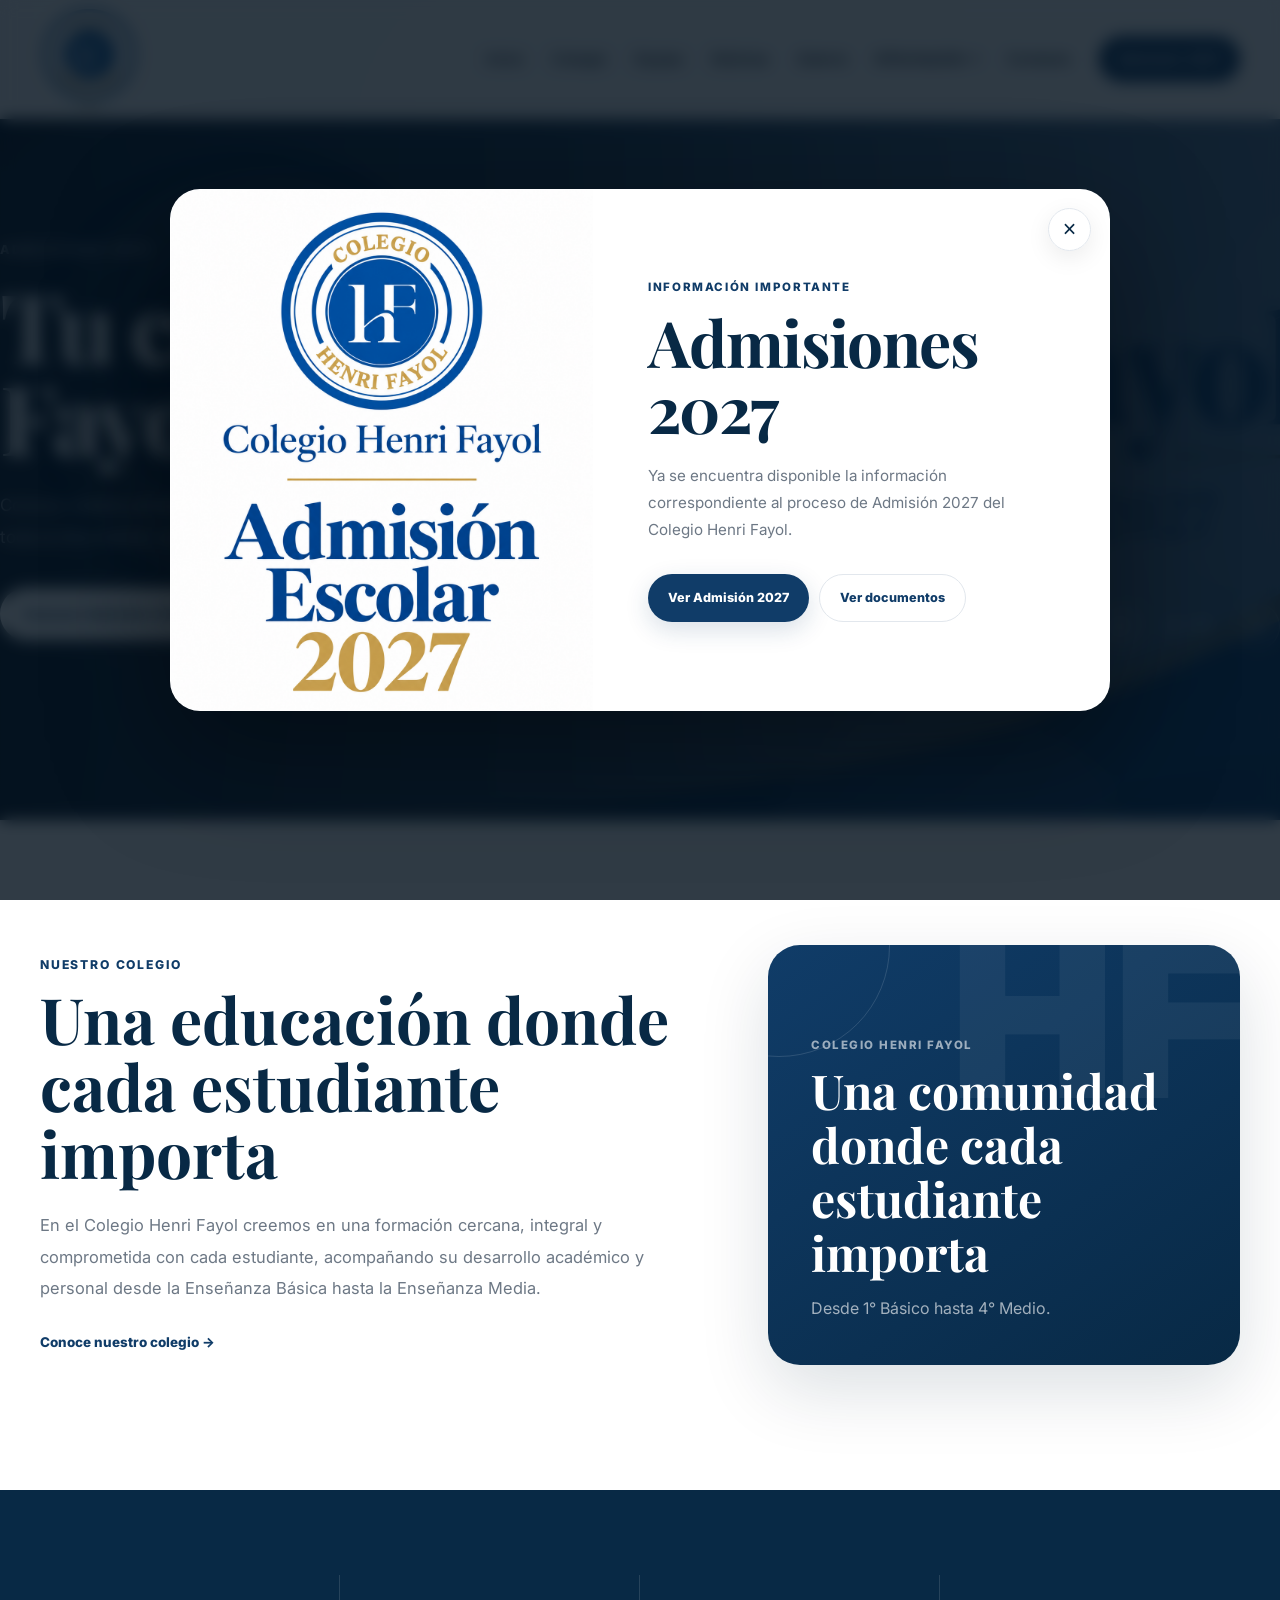
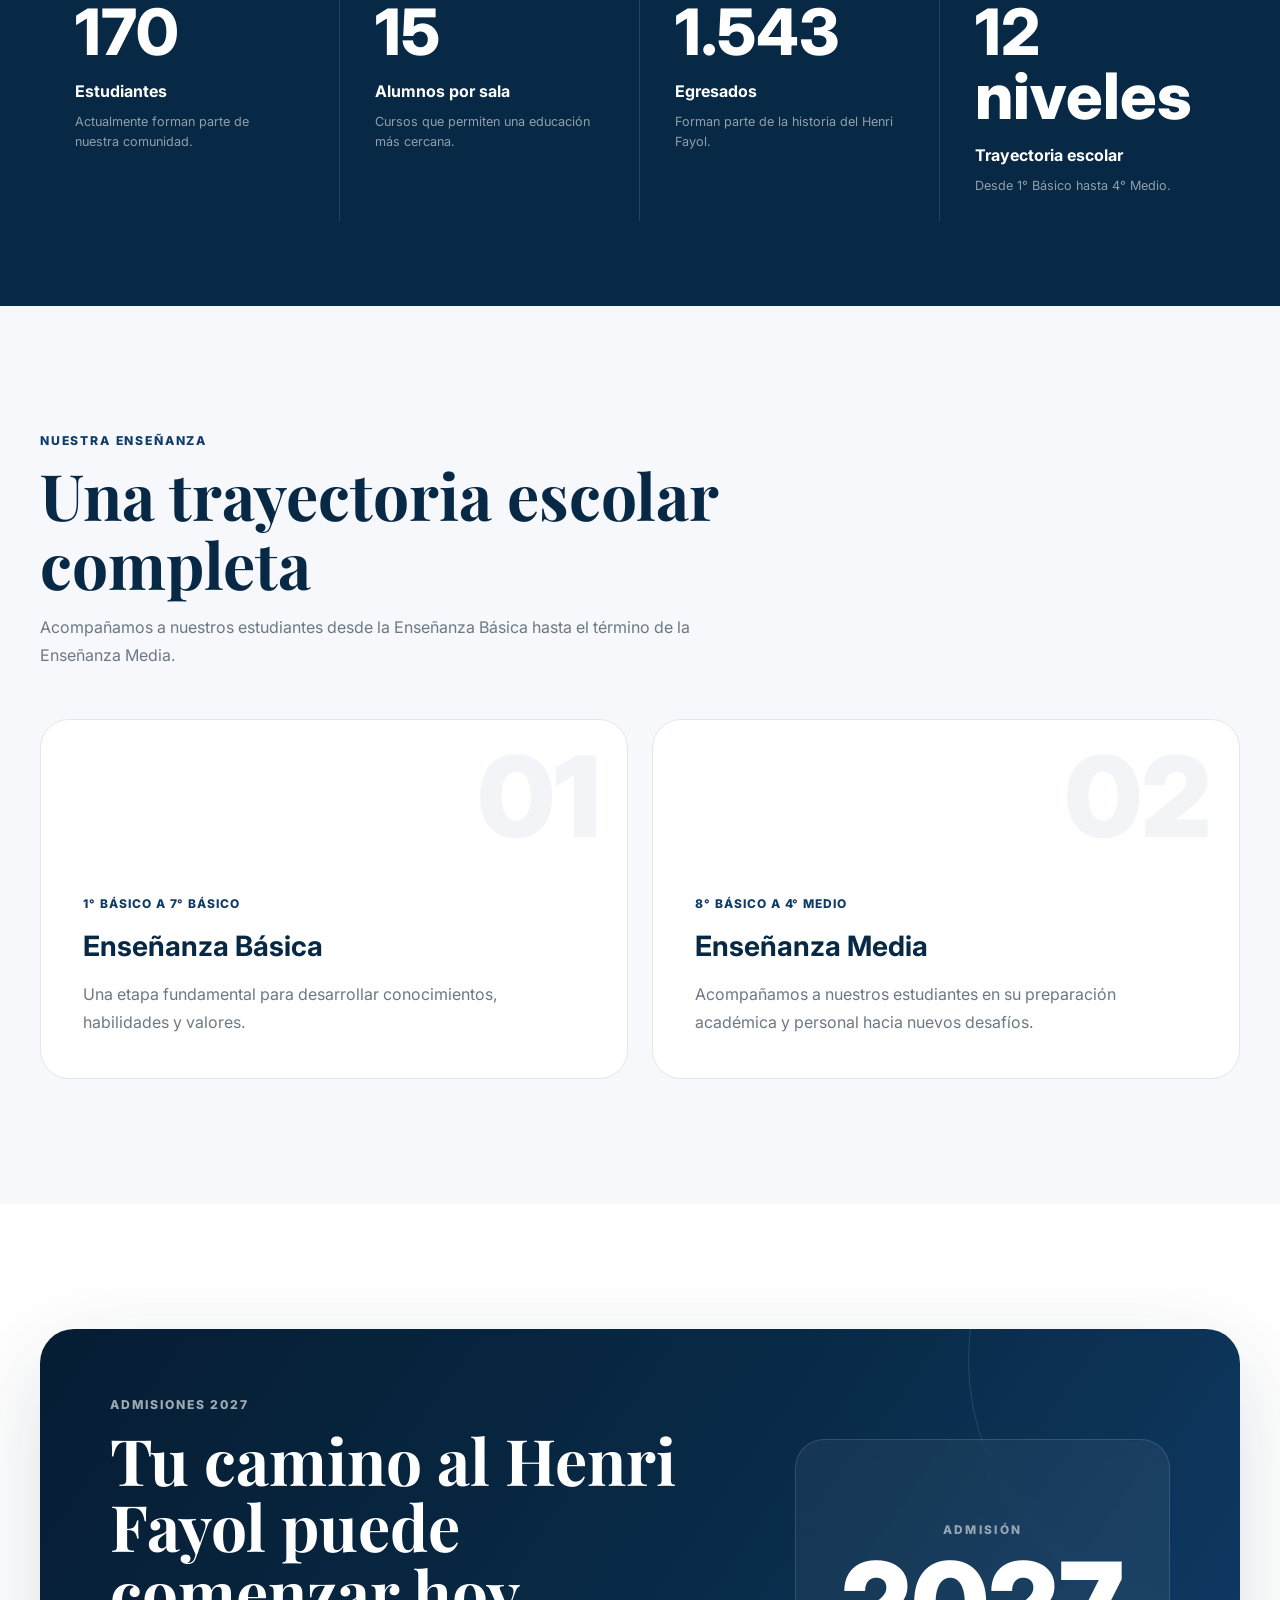
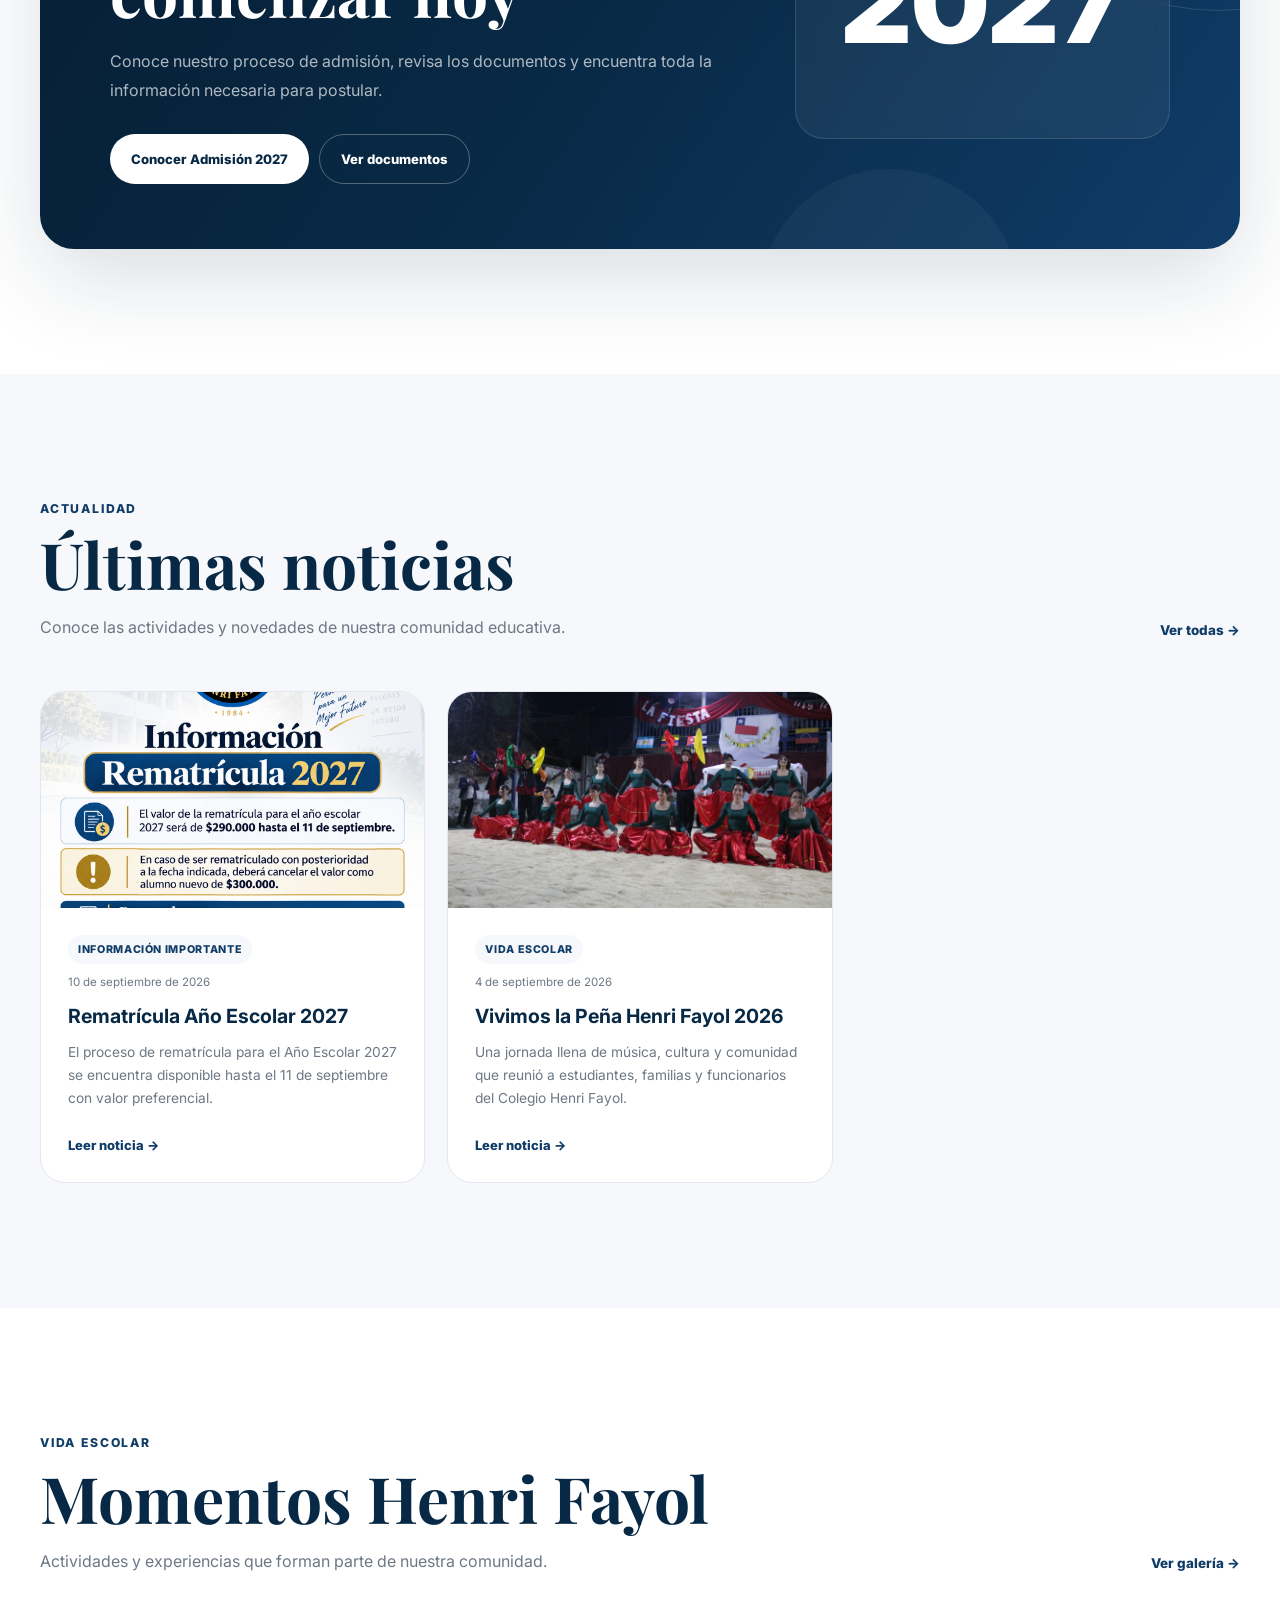
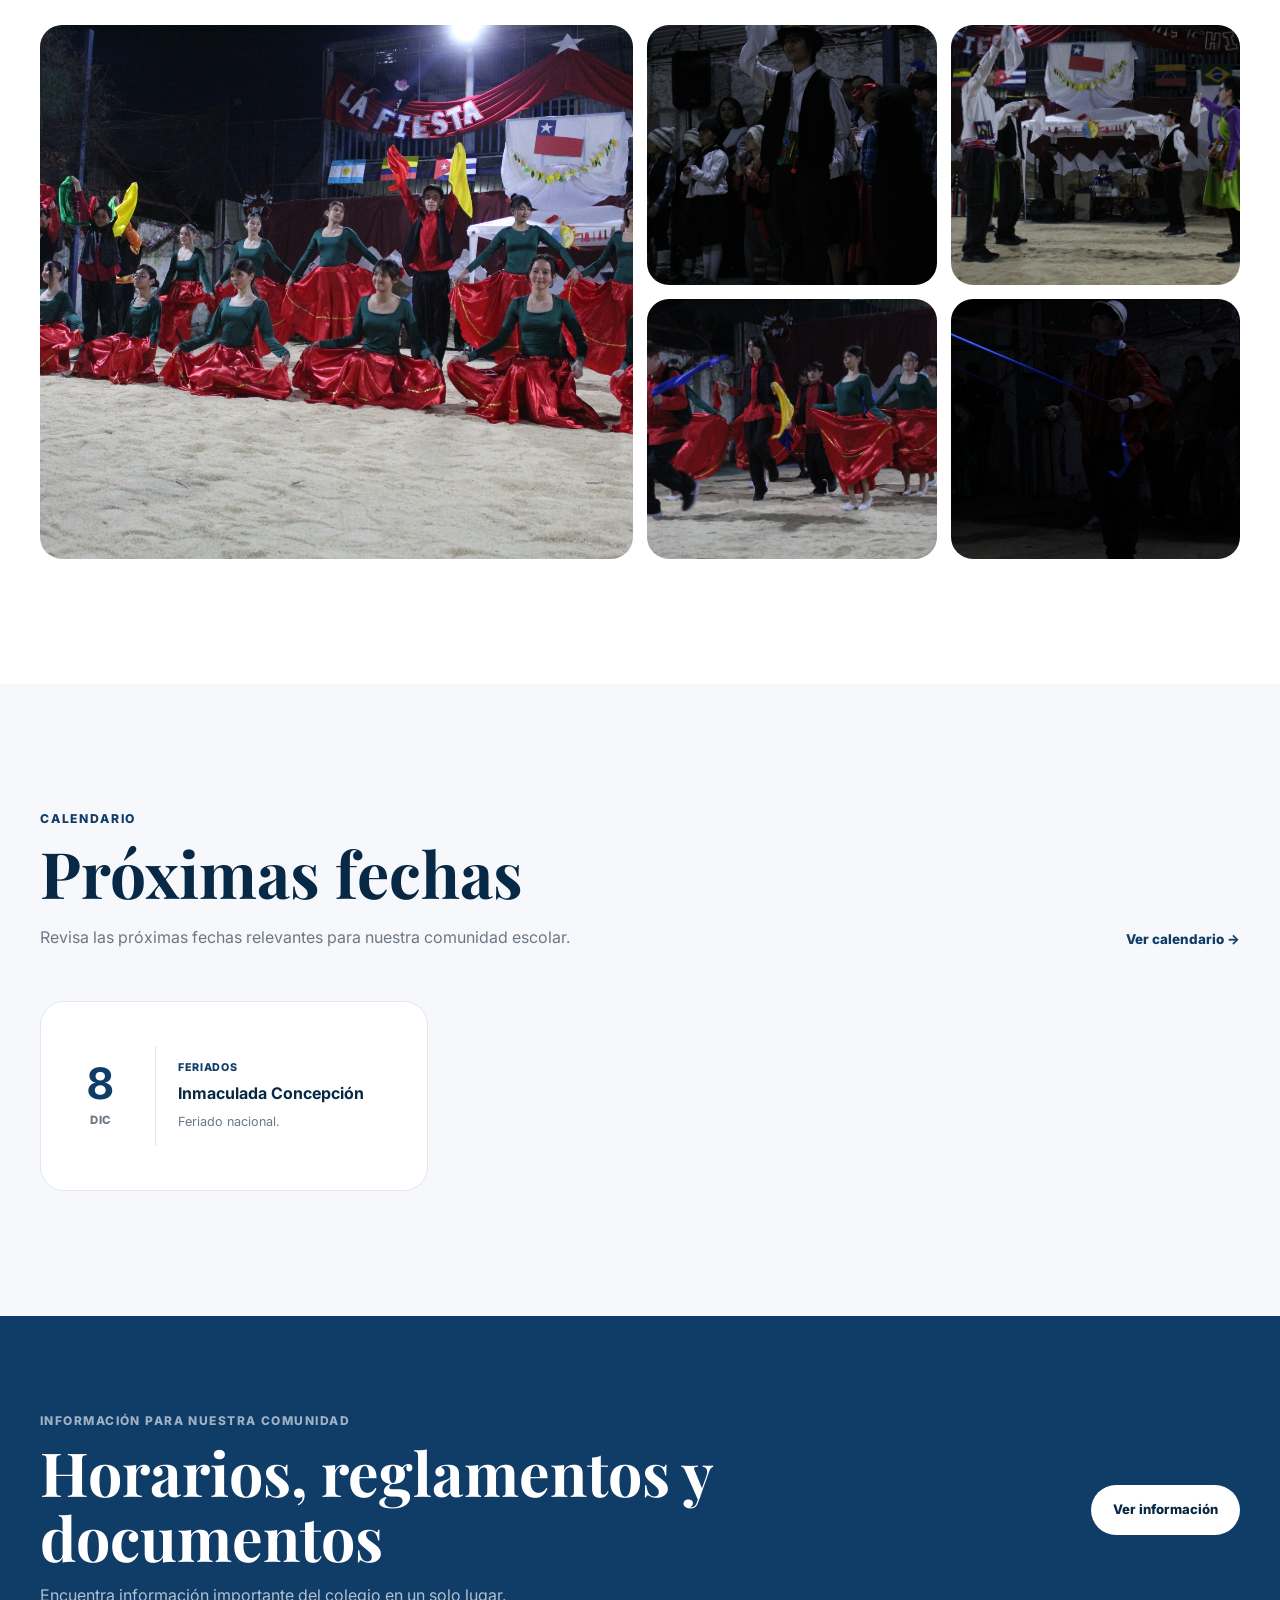
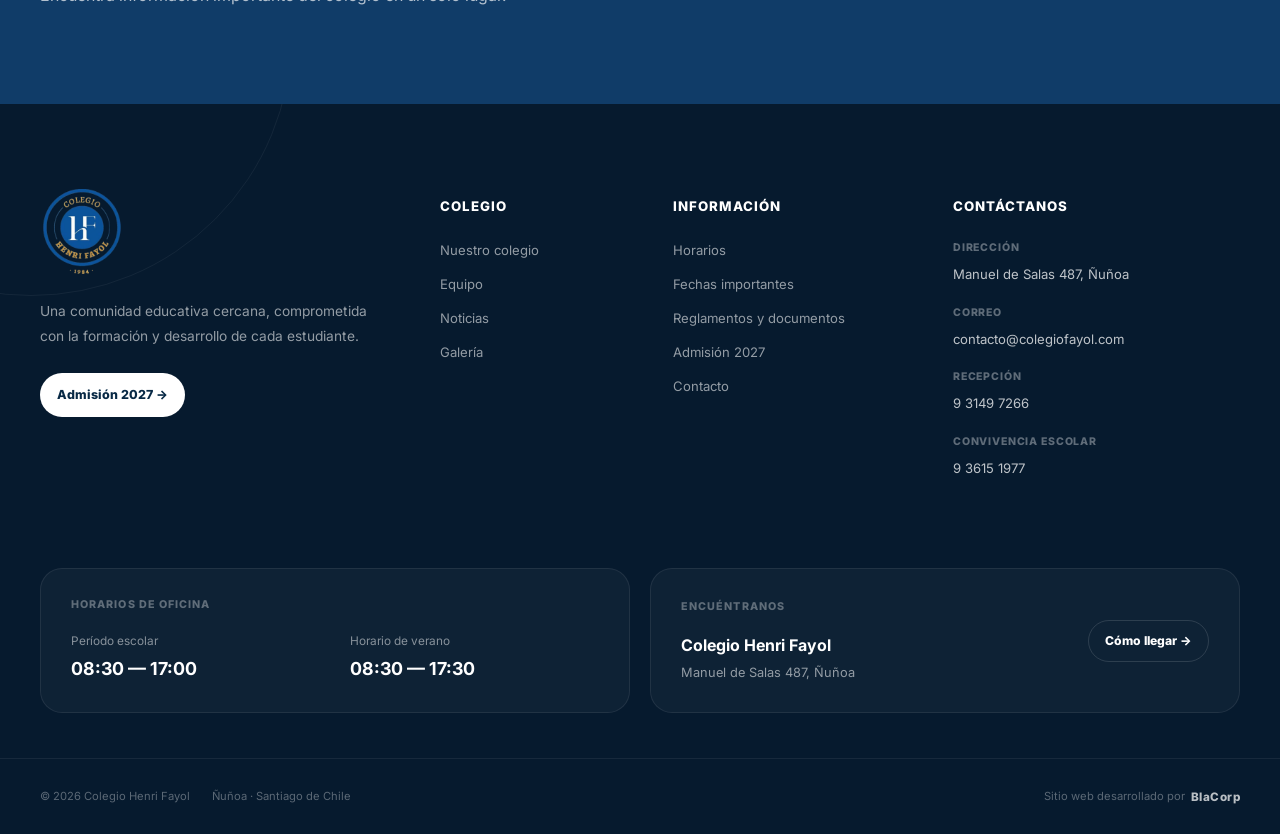
==== index.html @ c4151cc8 "Primera version sitio Colegio Henri Fayol" ====
<!DOCTYPE html>
<html lang="es">

<head>

  <meta charset="UTF-8">

  <meta
    name="viewport"
    content="width=device-width, initial-scale=1.0"
  >

  <meta
    name="description"
    content="Colegio Henri Fayol. Educación cercana, comunidad educativa, noticias, admisiones y vida escolar."
  >

  <title>
    Colegio Henri Fayol
  </title>

  <link
  rel="icon"
  type="image/png"
  href="assets/logo/logo.png"
>

  <link rel="stylesheet" href="css/global.css">
  <link rel="stylesheet" href="css/header.css">
  <link rel="stylesheet" href="css/footer.css">
  <link rel="stylesheet" href="css/home.css">
  <link rel="stylesheet" href="css/popup.css">

</head>


<body>

  <div id="header-container"></div>


  <main>


    <!-- =====================================
         HERO
    ====================================== -->

    <section
      class="home-hero"
      id="home-hero"
    >

      <div class="home-hero-overlay"></div>


      <div class="container home-hero-container">

        <div class="home-hero-content">

          <span
            class="home-hero-label"
            id="home-hero-label"
          ></span>


          <h1 id="home-hero-title"></h1>


          <p id="home-hero-description"></p>


          <div
            class="home-hero-actions"
            id="home-hero-actions"
          ></div>

        </div>


        <div class="home-hero-controls">

          <button
            type="button"
            id="hero-prev"
            aria-label="Anterior"
          >
            ←
          </button>

          <span id="hero-counter">
            01 / 01
          </span>

          <button
            type="button"
            id="hero-next"
            aria-label="Siguiente"
          >
            →
          </button>

        </div>

      </div>

    </section>



    <!-- =====================================
         PRESENTACIÓN
    ====================================== -->

    <section class="home-about">

      <div class="container home-about-grid">

        <div class="home-about-copy reveal">

          <span
            class="home-eyebrow"
            id="home-about-label"
          ></span>


          <h2 id="home-about-title"></h2>


          <p id="home-about-text"></p>


          <a
            href="colegio.html"
            class="home-text-link"
          >
            Conoce nuestro colegio →
          </a>

        </div>


        <div class="home-about-visual reveal">

          <span>
            Colegio Henri Fayol
          </span>


          <strong>
            Una comunidad donde cada estudiante importa
          </strong>


          <p>
            Desde 1° Básico hasta 4° Medio.
          </p>

        </div>

      </div>

    </section>



    <!-- =====================================
         ESTADÍSTICAS
    ====================================== -->

    <section class="home-stats">

      <div class="container">

        <div
          class="home-stats-grid"
          id="home-stats-grid"
        ></div>

      </div>

    </section>



    <!-- =====================================
         NIVELES
    ====================================== -->

    <section class="home-levels">

      <div class="container">

        <header class="home-section-header reveal">

          <span class="home-eyebrow">
            Nuestra enseñanza
          </span>


          <h2>
            Una trayectoria escolar completa
          </h2>


          <p>
            Acompañamos a nuestros estudiantes
            desde la Enseñanza Básica hasta
            el término de la Enseñanza Media.
          </p>

        </header>


        <div
          class="home-levels-grid"
          id="home-levels-grid"
        ></div>

      </div>

    </section>



    <!-- =====================================
         ADMISION
    ====================================== -->

    <section class="home-admission">

      <div class="container home-admission-card reveal">

        <div class="home-admission-content">

          <span>
            Admisiones 2027
          </span>


          <h2>
            Tu camino al Henri Fayol puede comenzar hoy
          </h2>


          <p>
            Conoce nuestro proceso de admisión,
            revisa los documentos y encuentra toda
            la información necesaria para postular.
          </p>


          <div class="home-admission-actions">

            <a
              href="admision.html"
              class="home-admission-primary"
            >
              Conocer Admisión 2027
            </a>


            <a
              href="admision.html#documentos"
              class="home-admission-secondary"
            >
              Ver documentos
            </a>

          </div>

        </div>


        <div class="home-admission-year">

          <small>
            Admisión
          </small>

          <strong>
            2027
          </strong>

        </div>

      </div>

    </section>



    <!-- =====================================
         NOTICIAS
    ====================================== -->

    <section class="home-news">

      <div class="container">

        <div class="home-heading-row">

          <header class="home-section-header reveal">

            <span class="home-eyebrow">
              Actualidad
            </span>

            <h2>
              Últimas noticias
            </h2>

            <p>
              Conoce las actividades y novedades
              de nuestra comunidad educativa.
            </p>

          </header>


          <a
            href="noticias.html"
            class="home-view-all"
          >
            Ver todas →
          </a>

        </div>


        <div
          class="home-news-grid"
          id="home-news-grid"
        ></div>

      </div>

    </section>



    <!-- =====================================
         GALERÍA
    ====================================== -->

    <section class="home-gallery">

      <div class="container">

        <div class="home-heading-row">

          <header class="home-section-header reveal">

            <span class="home-eyebrow">
              Vida escolar
            </span>

            <h2>
              Momentos Henri Fayol
            </h2>

            <p>
              Actividades y experiencias que
              forman parte de nuestra comunidad.
            </p>

          </header>


          <a
            href="galeria.html"
            class="home-view-all"
          >
            Ver galería →
          </a>

        </div>


        <div
          class="home-gallery-grid"
          id="home-gallery-grid"
        ></div>

      </div>

    </section>



    <!-- =====================================
         FECHAS
    ====================================== -->

    <section class="home-dates">

      <div class="container">

        <div class="home-heading-row">

          <header class="home-section-header reveal">

            <span class="home-eyebrow">
              Calendario
            </span>

            <h2>
              Próximas fechas
            </h2>

            <p>
              Revisa las próximas fechas relevantes
              para nuestra comunidad escolar.
            </p>

          </header>


          <a
            href="fechas.html"
            class="home-view-all"
          >
            Ver calendario →
          </a>

        </div>


        <div
          class="home-dates-grid"
          id="home-dates-grid"
        ></div>

      </div>

    </section>



    <!-- =====================================
         INFORMACIÓN
    ====================================== -->

    <section class="home-information">

      <div class="container home-information-grid">

        <div>

          <span>
            Información para nuestra comunidad
          </span>

          <h2>
            Horarios, reglamentos y documentos
          </h2>

          <p>
            Encuentra información importante
            del colegio en un solo lugar.
          </p>

        </div>


        <a
          href="informacion.html"
          class="home-information-button"
        >
          Ver información
        </a>

      </div>

    </section>


  </main>


  <div id="footer-container"></div>


  <script src="js/header.js"></script>
  <script src="js/main.js"></script>
  <script src="js/home.js"></script>
  <script src="js/popup.js"></script>

</body>

</html>
---- css/global.css ----
@import url('https://fonts.googleapis.com/css2?family=Inter:wght@400;500;600;700;800&family=Playfair+Display:wght@600;700&display=swap');

:root {
  --primary: #103c68;
  --primary-dark: #082945;
  --secondary: #d6ae45;

  --white: #ffffff;
  --background: #f6f8fb;

  --text: #1c2633;
  --text-light: #6d7885;

  --border: #e2e7ed;

  --container: 1200px;

  --radius-small: 12px;
  --radius-medium: 20px;
  --radius-large: 30px;

  --shadow:
    0 20px 50px rgba(18, 38, 63, 0.08);
}

* {
  margin: 0;
  padding: 0;
  box-sizing: border-box;
}

html {
  scroll-behavior: smooth;
}

body {
  font-family: "Inter", sans-serif;
  background: var(--white);
  color: var(--text);
  line-height: 1.6;
}

img {
  max-width: 100%;
  display: block;
}

a {
  text-decoration: none;
  color: inherit;
}

button,
input,
textarea,
select {
  font: inherit;
}

button {
  cursor: pointer;
}

.container {
  width: min(
    var(--container),
    calc(100% - 40px)
  );

  margin: auto;
}

h1,
h2 {
  font-family: "Playfair Display", serif;
}

.section {
  padding: 100px 0;
}

.section-title {
  margin-bottom: 50px;
}

.section-title span {
  display: block;

  margin-bottom: 10px;

  color: var(--primary);

  font-size: 0.8rem;
  font-weight: 800;

  letter-spacing: 0.14em;
  text-transform: uppercase;
}

.section-title h2 {
  font-size: clamp(
    2.2rem,
    5vw,
    3.8rem
  );

  color: var(--primary-dark);

  line-height: 1.1;
}

.section-title p {
  max-width: 650px;

  margin-top: 15px;

  color: var(--text-light);
}

@media (max-width: 768px) {

  .section {
    padding: 70px 0;
  }

  .container {
    width: calc(100% - 28px);
  }

}
---- css/header.css ----
.header {
  position: fixed;

  top: 0;
  left: 0;

  width: 100%;

  z-index: 1000;

  background: rgba(
    255,
    255,
    255,
    0.96
  );

  border-bottom:
    1px solid transparent;

  transition:
    box-shadow 0.3s ease,
    border-color 0.3s ease;
}

.header.scrolled {
  border-color: var(--border);

  box-shadow:
    0 10px 30px rgba(
      17,
      37,
      63,
      0.08
    );
}

.header-container {
  width: min(
    var(--container),
    calc(100% - 40px)
  );

  height: 86px;

  margin: auto;

  display: flex;
  align-items: center;
  justify-content: space-between;
}

.header-logo img {
  height: 58px;
  width: auto;
}

.nav {
  display: flex;
  align-items: center;

  gap: 28px;
}

.nav a {
  position: relative;

  font-size: 0.9rem;
  font-weight: 600;

  color: var(--text);

  transition: color 0.2s ease;
}

.nav a:hover {
  color: var(--primary);
}

.nav a:not(.nav-contacto)::after {
  content: "";

  position: absolute;

  left: 0;
  bottom: -7px;

  width: 0;
  height: 2px;

  background: var(--secondary);

  transition: width 0.25s ease;
}

.nav a:hover::after {
  width: 100%;
}

.nav-contacto {
  padding: 11px 18px;

  border-radius: 50px;

  background: var(--primary);

  color: white !important;
}

.nav-contacto:hover {
  background: var(--primary-dark);
}

.menu-button {
  width: 42px;
  height: 42px;

  display: none;

  border: none;
  background: transparent;
}

.menu-button span {
  display: block;

  width: 25px;
  height: 2px;

  margin: 6px auto;

  background: var(--primary-dark);

  transition: 0.3s ease;
}

@media (max-width: 900px) {

  .menu-button {
    display: block;
  }

  .nav {
    position: absolute;

    top: 86px;
    left: 20px;
    right: 20px;

    display: none;

    flex-direction: column;
    align-items: flex-start;

    padding: 25px;

    background: white;

    border: 1px solid var(--border);
    border-radius: 20px;

    box-shadow: var(--shadow);
  }

  .nav.active {
    display: flex;
  }

  .nav-contacto {
    width: 100%;

    text-align: center;
  }

}
/* =========================================
   DROPDOWN INFORMACIÓN
========================================= */

.nav-dropdown {
  position: relative;
}


.nav-dropdown-toggle {
  display: flex;

  align-items: center;

  gap: 6px;

  padding: 0;

  border: none;

  background: transparent;

  color:
    var(--text);

  font-family: inherit;

  font-size: inherit;

  font-weight: 600;

  cursor: pointer;

  transition:
    color 0.2s ease;
}


.nav-dropdown-toggle:hover {
  color:
    var(--primary);
}


.nav-dropdown-arrow {
  display: inline-block;

  font-size: 0.72rem;

  transition:
    transform 0.25s ease;
}


/* MENU */

.nav-dropdown-menu {
  position: absolute;

  top:
    calc(100% + 22px);

  left: 50%;

  width: 310px;

  padding: 10px;

  opacity: 0;

  visibility: hidden;

  transform:
    translate(
      -50%,
      -8px
    );

  border:
    1px solid
    var(--border);

  border-radius: 18px;

  background: white;

  box-shadow:
    0 22px 60px
    rgba(10,31,52,0.14);

  transition:
    opacity 0.2s ease,
    transform 0.2s ease,
    visibility 0.2s ease;
}


/* puente invisible para no perder el hover */

.nav-dropdown-menu::before {
  content: "";

  position: absolute;

  left: 0;
  right: 0;

  top: -25px;

  height: 25px;
}


/* ABRIR EN PC */

.nav-dropdown:hover
.nav-dropdown-menu,

.nav-dropdown:focus-within
.nav-dropdown-menu,

.nav-dropdown.open
.nav-dropdown-menu {
  opacity: 1;

  visibility: visible;

  transform:
    translate(
      -50%,
      0
    );
}


.nav-dropdown:hover
.nav-dropdown-arrow,

.nav-dropdown.open
.nav-dropdown-arrow {
  transform:
    rotate(180deg);
}


/* LINKS DROPDOWN */

.nav-dropdown-menu a {
  display: block;

  padding:
    14px 15px;

  border-radius: 12px;

  color:
    var(--text);

  transition:
    background 0.2s ease;
}


.nav-dropdown-menu a::after {
  display: none;
}


.nav-dropdown-menu a:hover {
  background:
    var(--background);
}


.nav-dropdown-menu strong {
  display: block;

  margin-bottom: 3px;

  color:
    var(--primary-dark);

  font-size: 0.85rem;
}


.nav-dropdown-menu span {
  display: block;

  color:
    var(--text-light);

  font-size: 0.72rem;

  font-weight: 400;
}


/* =========================================
   MOBILE
========================================= */

@media (max-width: 900px) {

  .nav-dropdown {
    width: 100%;
  }


  .nav-dropdown-toggle {
    width: 100%;

    justify-content:
      space-between;

    padding:
      14px 0;

    font-size: 1rem;
  }


  .nav-dropdown-menu {
    position: static;

    width: 100%;

    max-height: 0;

    margin: 0;

    padding: 0;

    opacity: 1;

    visibility: visible;

    overflow: hidden;

    transform: none;

    border: none;

    border-radius: 0;

    box-shadow: none;

    background:
      var(--background);

    transition:
      max-height 0.3s ease,
      padding 0.3s ease;
  }


  .nav-dropdown:hover
  .nav-dropdown-menu,

  .nav-dropdown:focus-within
  .nav-dropdown-menu {
    max-height: 0;

    padding: 0;
  }


  .nav-dropdown.open
  .nav-dropdown-menu {
    max-height: 300px;

    padding:
      7px;
  }


  .nav-dropdown-menu::before {
    display: none;
  }


  .nav-dropdown-menu a {
    padding:
      12px;
  }

}
/* =========================================================
   LOGO HEADER - TAMAÑO GRANDE
========================================================= */

.header-logo {
  display: flex;

  align-items: center;

  flex-shrink: 0;
}


.header-logo img {
  width: auto;

  height: 100px;

  max-width: 280px;

  object-fit: contain;

  transition:
    transform 0.25s ease;
}


.header-logo:hover img {
  transform:
    scale(1.03);
}


/* HEADER MÁS ALTO PARA EL LOGO */

@media (min-width: 901px) {

  .header-container {
    min-height: 118px;

    gap: 30px;
  }

}


/* TABLET */

@media (max-width: 900px) {

  .header-logo img {
    height: 82px;

    max-width: 230px;
  }

}


/* CELULAR */

@media (max-width: 500px) {

  .header-logo img {
    height: 72px;

    max-width: 200px;
  }

}
---- css/footer.css ----
/* =========================================================
   FOOTER
========================================================= */

.footer {
  position: relative;

  overflow: hidden;

  background:
    #061a2e;

  color: white;
}


.footer::before {
  content: "";

  position: absolute;

  width: 520px;
  height: 520px;

  top: -330px;
  left: -230px;

  border-radius: 50%;

  border:
    1px solid
    rgba(255,255,255,0.055);
}


/* =========================================================
   PARTE PRINCIPAL
========================================================= */

.footer-main {
  position: relative;

  z-index: 2;

  display: grid;

  grid-template-columns:
    1.4fr
    0.7fr
    0.9fr
    1.2fr;

  gap: 65px;

  padding:
    85px 0
    70px;
}


/* =========================================================
   MARCA
========================================================= */

.footer-brand {
  max-width: 350px;
}


.footer-logo {
  display: inline-flex;

  margin-bottom: 25px;
}


.footer-logo img {
  display: block;

  width: auto;

  height: 85px;

  object-fit: contain;
}


.footer-brand > p {
  max-width: 330px;

  margin:
    0 0
    24px;

  color:
    rgba(255,255,255,0.57);

  font-size: 0.86rem;

  line-height: 1.8;
}


/* ADMISION */

.footer-admission-button {
  min-height: 44px;

  display: inline-flex;

  align-items: center;
  justify-content: center;

  padding:
    0 17px;

  border-radius: 100px;

  background: white;

  color:
    var(--primary-dark);

  font-size: 0.78rem;

  font-weight: 800;

  transition:
    transform 0.2s ease;
}


.footer-admission-button:hover {
  transform:
    translateY(-2px);
}


/* =========================================================
   REDES
========================================================= */

.footer-socials {
  display: flex;

  flex-wrap: wrap;

  gap: 14px;

  margin-top: 27px;
}


.footer-socials a {
  color:
    rgba(255,255,255,0.55);

  font-size: 0.75rem;

  font-weight: 700;

  transition:
    color 0.2s ease;
}


.footer-socials a:hover {
  color: white;
}


/* =========================================================
   COLUMNAS
========================================================= */

.footer-column h3 {
  margin:
    7px 0
    23px;

  color: white;

  font-size: 0.83rem;

  font-weight: 800;

  letter-spacing: 0.08em;

  text-transform: uppercase;
}


.footer-column nav {
  display: grid;

  gap: 13px;
}


.footer-column nav a {
  color:
    rgba(255,255,255,0.57);

  font-size: 0.82rem;

  transition:
    color 0.2s ease,
    transform 0.2s ease;
}


.footer-column nav a:hover {
  color: white;

  transform:
    translateX(3px);
}


/* =========================================================
   CONTACTO
========================================================= */

.footer-contact {
  display: block;
}


.footer-contact-item {
  margin-bottom: 18px;
}


.footer-contact-item > span {
  display: block;

  margin-bottom: 4px;

  color:
    rgba(255,255,255,0.36);

  font-size: 0.66rem;

  font-weight: 800;

  letter-spacing: 0.08em;

  text-transform: uppercase;
}


.footer-contact-item a {
  display: inline-block;

  color:
    rgba(255,255,255,0.74);

  font-size: 0.82rem;

  line-height: 1.5;

  overflow-wrap: anywhere;

  transition:
    color 0.2s ease;
}


.footer-contact-item a:hover {
  color: white;
}


/* =========================================================
   INFORMACIÓN INFERIOR
========================================================= */

.footer-information {
  position: relative;

  z-index: 2;

  display: grid;

  grid-template-columns:
    1fr 1fr;

  gap: 20px;

  padding-bottom: 45px;
}


.footer-hours,
.footer-location {
  min-height: 145px;

  padding: 27px 30px;

  border:
    1px solid
    rgba(255,255,255,0.08);

  border-radius: 22px;

  background:
    rgba(255,255,255,0.035);
}


.footer-small-label {
  display: block;

  margin-bottom: 18px;

  color:
    rgba(255,255,255,0.34);

  font-size: 0.67rem;

  font-weight: 800;

  letter-spacing: 0.1em;

  text-transform: uppercase;
}


/* HORARIOS */

.footer-hours-grid {
  display: grid;

  grid-template-columns:
    repeat(2,1fr);

  gap: 30px;
}


.footer-hours-grid > div {
  display: flex;

  flex-direction: column;

  gap: 5px;
}


.footer-hours-grid span {
  color:
    rgba(255,255,255,0.5);

  font-size: 0.74rem;
}


.footer-hours-grid strong {
  color: white;

  font-size: 1.12rem;
}


/* UBICACIÓN */

.footer-location {
  display: flex;

  align-items: center;
  justify-content: space-between;

  gap: 30px;
}


.footer-location strong {
  display: block;

  margin-bottom: 4px;

  color: white;

  font-size: 1rem;
}


.footer-location p {
  margin: 0;

  color:
    rgba(255,255,255,0.55);

  font-size: 0.8rem;
}


.footer-location > a {
  min-height: 42px;

  display: inline-flex;

  align-items: center;
  justify-content: center;

  padding:
    0 16px;

  flex-shrink: 0;

  border:
    1px solid
    rgba(255,255,255,0.13);

  border-radius: 100px;

  color: white;

  font-size: 0.76rem;

  font-weight: 800;

  transition:
    background 0.2s ease,
    transform 0.2s ease;
}


.footer-location > a:hover {
  background:
    rgba(255,255,255,0.08);

  transform:
    translateY(-2px);
}


/* =========================================================
   COPYRIGHT
========================================================= */

.footer-bottom {
  position: relative;

  z-index: 2;

  border-top:
    1px solid
    rgba(255,255,255,0.065);
}


.footer-bottom-content {
  min-height: 75px;

  display: flex;

  align-items: center;
  justify-content: space-between;

  gap: 30px;
}


.footer-bottom-content span {
  color:
    rgba(255,255,255,0.34);

  font-size: 0.7rem;
}


/* =========================================================
   TABLET
========================================================= */

@media (max-width: 1000px) {

  .footer-main {
    grid-template-columns:
      1.2fr 1fr;

    gap:
      55px 70px;
  }


  .footer-information {
    grid-template-columns:
      1fr;
  }

}


/* =========================================================
   MOBILE
========================================================= */

@media (max-width: 650px) {

  .footer-main {
    grid-template-columns:
      1fr;

    gap: 45px;

    padding:
      65px 0
      55px;
  }


  .footer-brand {
    max-width: 100%;
  }


  .footer-logo img {
    height: 78px;
  }


  .footer-hours-grid {
    grid-template-columns:
      1fr;

    gap: 18px;
  }


  .footer-location {
    align-items:
      flex-start;

    flex-direction:
      column;
  }


  .footer-bottom-content {
    min-height: 90px;

    align-items:
      flex-start;

    justify-content:
      center;

    flex-direction:
      column;

    gap: 6px;

    padding:
      20px 0;
  }

}
/* =========================================================
   CRÉDITO BLACORP
========================================================= */

.footer-copyright {
  display: flex;

  align-items: center;

  gap: 22px;
}


.footer-credit {
  display: flex;

  align-items: center;

  gap: 6px;

  color:
    rgba(255,255,255,0.38);

  font-size: 0.7rem;
}


.footer-credit strong {
  color:
    rgba(255,255,255,0.72);

  font-size: 0.73rem;

  font-weight: 800;

  letter-spacing: 0.04em;
}


@media (max-width: 650px) {

  .footer-copyright {
    align-items: flex-start;

    flex-direction: column;

    gap: 5px;
  }


  .footer-credit {
    margin-top: 12px;
  }

}
---- css/home.css ----
/* =========================================================
   HOME - COLEGIO HENRI FAYOL
========================================================= */


/* =========================================================
   HERO
========================================================= */

.home-hero {
  position: relative;

  min-height: 820px;

  display: flex;

  align-items: center;

  padding:
    150px 0
    90px;

  overflow: hidden;

  background-color:
    var(--primary-dark);

  background-position:
    center;

  background-size:
    cover;

  color: white;
}


.home-hero::before {
  content: "";

  position: absolute;

  width: 650px;
  height: 650px;

  top: -300px;
  right: -180px;

  border-radius: 50%;

  border:
    1px solid
    rgba(255,255,255,0.11);

  z-index: 1;
}


.home-hero::after {
  content: "";

  position: absolute;

  width: 380px;
  height: 380px;

  right: 140px;
  bottom: -260px;

  border-radius: 50%;

  background:
    rgba(255,255,255,0.035);

  z-index: 1;
}


.home-hero-overlay {
  position: absolute;

  inset: 0;

  background:
    linear-gradient(
      90deg,
      rgba(4,20,36,0.96) 0%,
      rgba(7,32,55,0.91) 42%,
      rgba(16,60,104,0.70) 100%
    );

  z-index: 0;
}


.home-hero-container {
  position: relative;

  z-index: 2;

  width: 100%;
}


.home-hero-content {
  max-width: 900px;
}


.home-hero-label {
  display: block;

  margin-bottom: 18px;

  color:
    rgba(255,255,255,0.64);

  font-size: 0.78rem;

  font-weight: 800;

  letter-spacing: 0.18em;

  text-transform: uppercase;
}


.home-hero h1 {
  max-width: 980px;

  margin-bottom: 27px;

  color: white;

  font-size:
    clamp(
      3.7rem,
      7.5vw,
      7rem
    );

  line-height: 0.96;

  letter-spacing: -0.035em;
}


.home-hero p {
  max-width: 680px;

  margin:
    0 0
    35px;

  color:
    rgba(255,255,255,0.72);

  font-size: 1.07rem;

  line-height: 1.85;
}


/* BOTONES HERO */

.home-hero-actions {
  display: flex;

  flex-wrap: wrap;

  gap: 11px;
}


.home-hero-primary,
.home-hero-secondary {
  min-height: 52px;

  display: inline-flex;

  align-items: center;
  justify-content: center;

  padding:
    0 23px;

  border-radius: 100px;

  font-size: 0.86rem;

  font-weight: 800;

  transition:
    transform 0.25s ease,
    background 0.25s ease,
    border-color 0.25s ease;
}


.home-hero-primary:hover,
.home-hero-secondary:hover {
  transform:
    translateY(-3px);
}


.home-hero-primary {
  background: white;

  color:
    var(--primary-dark);
}


.home-hero-secondary {
  border:
    1px solid
    rgba(255,255,255,0.35);

  color: white;

  background:
    rgba(255,255,255,0.03);
}


.home-hero-secondary:hover {
  border-color:
    rgba(255,255,255,0.7);

  background:
    rgba(255,255,255,0.08);
}


/* CONTROLES HERO */

.home-hero-controls {
  position: absolute;

  right: 0;
  bottom: -10px;

  display: flex;

  align-items: center;

  gap: 12px;
}


.home-hero-controls button {
  width: 47px;
  height: 47px;

  display: flex;

  align-items: center;
  justify-content: center;

  border:
    1px solid
    rgba(255,255,255,0.18);

  border-radius: 50%;

  background:
    rgba(255,255,255,0.07);

  color: white;

  font-size: 1rem;

  cursor: pointer;

  transition:
    background 0.2s ease,
    transform 0.2s ease;
}


.home-hero-controls button:hover {
  background:
    rgba(255,255,255,0.15);

  transform:
    translateY(-2px);
}


.home-hero-controls span {
  min-width: 65px;

  text-align: center;

  color:
    rgba(255,255,255,0.55);

  font-size: 0.72rem;

  font-weight: 800;

  letter-spacing: 0.08em;
}



/* =========================================================
   ELEMENTOS GENERALES HOME
========================================================= */

.home-eyebrow {
  display: block;

  margin-bottom: 10px;

  color:
    var(--primary);

  font-size: 0.76rem;

  font-weight: 800;

  letter-spacing: 0.15em;

  text-transform: uppercase;
}


.home-section-header {
  max-width: 740px;
}


.home-section-header h2 {
  margin-bottom: 15px;

  color:
    var(--primary-dark);

  font-size:
    clamp(
      2.6rem,
      5vw,
      4.2rem
    );

  line-height: 1.08;
}


.home-section-header p {
  max-width: 650px;

  margin: 0;

  color:
    var(--text-light);

  line-height: 1.75;
}


.home-heading-row {
  display: flex;

  align-items: flex-end;

  justify-content: space-between;

  gap: 50px;

  margin-bottom: 50px;
}


.home-view-all,
.home-text-link {
  color:
    var(--primary);

  font-size: 0.84rem;

  font-weight: 800;

  white-space: nowrap;

  transition:
    opacity 0.2s ease,
    transform 0.2s ease;
}


.home-view-all:hover,
.home-text-link:hover {
  opacity: 0.75;
}


/* VACÍOS */

.home-empty {
  grid-column:
    1 / -1;

  padding:
    65px 30px;

  border:
    1px dashed
    var(--border);

  border-radius: 24px;

  background:
    var(--background);

  color:
    var(--text-light);

  text-align: center;
}



/* =========================================================
   PRESENTACIÓN
========================================================= */

.home-about {
  padding:
    125px 0;
}


.home-about-grid {
  display: grid;

  grid-template-columns:
    1.15fr 0.85fr;

  gap: 90px;

  align-items: center;
}


.home-about-copy h2 {
  max-width: 750px;

  margin-bottom: 24px;

  color:
    var(--primary-dark);

  font-size:
    clamp(
      2.8rem,
      5vw,
      4.6rem
    );

  line-height: 1.05;
}


.home-about-copy p {
  max-width: 720px;

  margin:
    0 0
    25px;

  color:
    var(--text-light);

  font-size: 1.03rem;

  line-height: 1.9;
}


/* TARJETA VISUAL */

.home-about-visual {
  position: relative;

  min-height: 420px;

  display: flex;

  flex-direction: column;

  justify-content: flex-end;

  padding: 43px;

  overflow: hidden;

  border-radius: 32px;

  background:
    linear-gradient(
      145deg,
      var(--primary),
      var(--primary-dark)
    );

  color: white;

  box-shadow:
    0 25px 70px
    rgba(9,35,59,0.14);
}


.home-about-visual::before {
  content: "HF";

  position: absolute;

  top: -40px;
  right: -10px;

  color:
    rgba(255,255,255,0.055);

  font-size: 14rem;

  font-weight: 900;

  line-height: 1;
}


.home-about-visual::after {
  content: "";

  position: absolute;

  width: 220px;
  height: 220px;

  top: -110px;
  left: -100px;

  border-radius: 50%;

  border:
    1px solid
    rgba(255,255,255,0.13);
}


.home-about-visual > * {
  position: relative;

  z-index: 2;
}


.home-about-visual > span {
  margin-bottom: 10px;

  color:
    rgba(255,255,255,0.59);

  font-size: 0.72rem;

  font-weight: 800;

  letter-spacing: 0.13em;

  text-transform: uppercase;
}


.home-about-visual strong {
  max-width: 460px;

  color: white;

  font-family:
    "Playfair Display",
    serif;

  font-size:
    clamp(
      2rem,
      4vw,
      3rem
    );

  line-height: 1.12;
}


.home-about-visual p {
  margin:
    17px 0
    0;

  color:
    rgba(255,255,255,0.62);
}



/* =========================================================
   ESTADÍSTICAS
========================================================= */

.home-stats {
  padding:
    85px 0;

  background:
    var(--primary-dark);

  color: white;
}


.home-stats-grid {
  display: grid;

  grid-template-columns:
    repeat(4,1fr);
}


.home-stat {
  min-height: 190px;

  padding:
    25px 35px;

  border-right:
    1px solid
    rgba(255,255,255,0.12);
}


.home-stat:last-child {
  border-right: none;
}


.home-stat > strong {
  display: block;

  margin-bottom: 15px;

  color: white;

  font-size:
    clamp(
      2.8rem,
      5vw,
      4.4rem
    );

  font-weight: 800;

  line-height: 1;
}


.home-stat h3 {
  margin-bottom: 7px;

  color: white;

  font-size: 1rem;
}


.home-stat p {
  max-width: 220px;

  margin: 0;

  color:
    rgba(255,255,255,0.55);

  font-size: 0.79rem;

  line-height: 1.6;
}



/* =========================================================
   NIVELES
========================================================= */

.home-levels {
  padding:
    125px 0;

  background:
    var(--background);
}


.home-levels .home-section-header {
  margin-bottom: 50px;
}


.home-levels-grid {
  display: grid;

  grid-template-columns:
    repeat(2,1fr);

  gap: 24px;
}


.home-level-card {
  position: relative;

  min-height: 360px;

  display: flex;

  flex-direction: column;

  justify-content: flex-end;

  padding: 42px;

  overflow: hidden;

  border:
    1px solid
    var(--border);

  border-radius: 29px;

  background: white;

  transition:
    transform 0.3s ease,
    box-shadow 0.3s ease;
}


.home-level-card:hover {
  transform:
    translateY(-6px);

  box-shadow:
    var(--shadow);
}


.home-level-index {
  position: absolute;

  top: 20px;
  right: 27px;

  color:
    rgba(16,60,104,0.055);

  font-size: 7rem;

  line-height: 1;

  font-weight: 900;
}


.home-level-range {
  display: block;

  margin-bottom: 10px;

  color:
    var(--primary);

  font-size: 0.75rem;

  font-weight: 800;

  letter-spacing: 0.08em;

  text-transform: uppercase;
}


.home-level-card h3 {
  margin-bottom: 12px;

  color:
    var(--primary-dark);

  font-size: 1.75rem;
}


.home-level-card p {
  max-width: 520px;

  margin: 0;

  color:
    var(--text-light);

  line-height: 1.75;
}



/* =========================================================
   ADMISIÓN
========================================================= */

.home-admission {
  padding:
    125px 0;

  background: white;
}


.home-admission-card {
  position: relative;

  min-height: 520px;

  display: grid;

  grid-template-columns:
    1.25fr 0.75fr;

  gap: 60px;

  align-items: center;

  padding:
    65px 70px;

  overflow: hidden;

  border-radius: 34px;

  background:
    linear-gradient(
      125deg,
      #061d33 0%,
      var(--primary-dark) 48%,
      var(--primary) 100%
    );

  color: white;

  box-shadow:
    0 30px 90px
    rgba(8,41,69,0.15);
}


.home-admission-card::before {
  content: "";

  position: absolute;

  width: 500px;
  height: 500px;

  right: -230px;
  top: -220px;

  border:
    1px solid
    rgba(255,255,255,0.12);

  border-radius: 50%;
}


.home-admission-card::after {
  content: "";

  position: absolute;

  width: 260px;
  height: 260px;

  right: 220px;
  bottom: -180px;

  border-radius: 50%;

  background:
    rgba(255,255,255,0.04);
}


.home-admission-content {
  position: relative;

  z-index: 2;

  max-width: 720px;
}


.home-admission-content > span {
  display: block;

  margin-bottom: 13px;

  color:
    rgba(255,255,255,0.62);

  font-size: 0.76rem;

  font-weight: 800;

  letter-spacing: 0.16em;

  text-transform: uppercase;
}


.home-admission h2 {
  margin-bottom: 22px;

  color: white;

  font-size:
    clamp(
      2.8rem,
      5vw,
      4.7rem
    );

  line-height: 1.03;
}


.home-admission p {
  max-width: 620px;

  margin:
    0 0
    30px;

  color:
    rgba(255,255,255,0.68);

  line-height: 1.8;
}


/* BOTONES ADMISION */

.home-admission-actions {
  display: flex;

  flex-wrap: wrap;

  gap: 10px;
}


.home-admission-primary,
.home-admission-secondary {
  min-height: 50px;

  display: inline-flex;

  align-items: center;
  justify-content: center;

  padding:
    0 21px;

  border-radius: 100px;

  font-size: 0.82rem;

  font-weight: 800;

  transition:
    transform 0.2s ease;
}


.home-admission-primary:hover,
.home-admission-secondary:hover {
  transform:
    translateY(-3px);
}


.home-admission-primary {
  background: white;

  color:
    var(--primary-dark);
}


.home-admission-secondary {
  border:
    1px solid
    rgba(255,255,255,0.3);

  color: white;
}


/* AÑO */

.home-admission-year {
  position: relative;

  z-index: 2;

  min-height: 300px;

  display: flex;

  flex-direction: column;

  align-items: center;
  justify-content: center;

  border:
    1px solid
    rgba(255,255,255,0.13);

  border-radius: 29px;

  background:
    rgba(255,255,255,0.055);

  backdrop-filter:
    blur(8px);
}


.home-admission-year small {
  margin-bottom: 6px;

  color:
    rgba(255,255,255,0.55);

  font-size: 0.74rem;

  font-weight: 800;

  letter-spacing: 0.2em;

  text-transform: uppercase;
}


.home-admission-year strong {
  color: white;

  font-size:
    clamp(
      4.5rem,
      9vw,
      7rem
    );

  line-height: 1;

  font-weight: 900;
}



/* =========================================================
   NOTICIAS
========================================================= */

.home-news {
  padding:
    125px 0;

  background:
    var(--background);
}


.home-news-grid {
  display: grid;

  grid-template-columns:
    repeat(3,1fr);

  gap: 22px;
}


.home-news-card {
  display: flex;

  flex-direction: column;

  min-height: 390px;

  overflow: hidden;

  border:
    1px solid
    var(--border);

  border-radius: 25px;

  background: white;

  transition:
    transform 0.3s ease,
    box-shadow 0.3s ease;
}


.home-news-card:hover {
  transform:
    translateY(-6px);

  box-shadow:
    var(--shadow);
}


.home-news-image {
  aspect-ratio:
    16 / 9;

  overflow: hidden;

  background:
    #e9edf1;
}


.home-news-image img {
  width: 100%;
  height: 100%;

  object-fit: cover;

  transition:
    transform 0.45s ease;
}


.home-news-card:hover
.home-news-image img {
  transform:
    scale(1.035);
}


.home-news-content {
  display: flex;

  flex-direction: column;

  flex: 1;

  padding: 27px;
}


.home-news-category {
  display: inline-flex;

  align-self: flex-start;

  margin-bottom: 9px;

  padding:
    6px 10px;

  border-radius: 100px;

  background:
    var(--background);

  color:
    var(--primary);

  font-size: 0.67rem;

  font-weight: 800;

  text-transform: uppercase;

  letter-spacing: 0.06em;
}


.home-news-date {
  display: block;

  margin-bottom: 12px;

  color:
    var(--text-light);

  font-size: 0.72rem;
}


.home-news-content h3 {
  margin-bottom: 11px;

  color:
    var(--primary-dark);

  font-size: 1.22rem;

  line-height: 1.35;
}


.home-news-content p {
  margin:
    0 0
    24px;

  color:
    var(--text-light);

  font-size: 0.86rem;

  line-height: 1.7;
}


.home-news-content a {
  margin-top: auto;

  color:
    var(--primary);

  font-size: 0.81rem;

  font-weight: 800;
}



/* =========================================================
   GALERÍA HOME
========================================================= */

.home-gallery {
  padding:
    125px 0;

  background: white;
}


.home-gallery-grid {
  display: grid;

  grid-template-columns:
    repeat(4,1fr);

  grid-template-rows:
    260px 260px;

  gap: 14px;
}


.home-gallery-item {
  position: relative;

  display: block;

  overflow: hidden;

  border-radius: 22px;

  background:
    var(--background);
}


.home-gallery-item-1 {
  grid-column:
    span 2;

  grid-row:
    span 2;
}


.home-gallery-item-2 {
  grid-column:
    span 1;

  grid-row:
    span 1;
}


.home-gallery-item-3 {
  grid-column:
    span 1;

  grid-row:
    span 1;
}


.home-gallery-item-4 {
  grid-column:
    span 1;

  grid-row:
    span 1;
}


.home-gallery-item-5 {
  grid-column:
    span 1;

  grid-row:
    span 1;
}


.home-gallery-item img {
  width: 100%;
  height: 100%;

  display: block;

  object-fit: cover;

  transition:
    transform 0.5s ease;
}


.home-gallery-item:hover img {
  transform:
    scale(1.04);
}


.home-gallery-overlay {
  position: absolute;

  inset: 0;

  display: flex;

  flex-direction: column;

  justify-content: flex-end;

  padding: 24px;

  opacity: 0;

  background:
    linear-gradient(
      to top,
      rgba(3,18,31,0.82),
      transparent 70%
    );

  transition:
    opacity 0.3s ease;
}


.home-gallery-item:hover
.home-gallery-overlay {
  opacity: 1;
}


.home-gallery-overlay span {
  margin-bottom: 5px;

  color:
    rgba(255,255,255,0.62);

  font-size: 0.69rem;

  font-weight: 800;

  letter-spacing: 0.08em;

  text-transform: uppercase;
}


.home-gallery-overlay strong {
  color: white;

  font-size: 1rem;

  line-height: 1.4;
}



/* =========================================================
   FECHAS
========================================================= */

.home-dates {
  padding:
    125px 0;

  background:
    var(--background);
}


.home-dates-grid {
  display: grid;

  grid-template-columns:
    repeat(3,1fr);

  gap: 18px;
}


.home-date-card {
  display: grid;

  grid-template-columns:
    90px 1fr;

  gap: 22px;

  align-items: center;

  min-height: 190px;

  padding: 25px;

  border:
    1px solid
    var(--border);

  border-radius: 24px;

  background: white;

  transition:
    transform 0.3s ease,
    box-shadow 0.3s ease;
}


.home-date-card:hover {
  transform:
    translateY(-5px);

  box-shadow:
    var(--shadow);
}


.home-date-number {
  min-height: 100px;

  display: flex;

  flex-direction: column;

  align-items: center;
  justify-content: center;

  padding-right: 20px;

  border-right:
    1px solid
    var(--border);
}


.home-date-number strong {
  color:
    var(--primary);

  font-size: 2.7rem;

  line-height: 1;
}


.home-date-number span {
  margin-top: 6px;

  color:
    var(--text-light);

  font-size: 0.71rem;

  font-weight: 800;

  letter-spacing: 0.08em;
}


.home-date-category {
  display: block;

  margin-bottom: 7px;

  color:
    var(--primary);

  font-size: 0.67rem;

  font-weight: 800;

  letter-spacing: 0.06em;

  text-transform: uppercase;
}


.home-date-card h3 {
  margin-bottom: 7px;

  color:
    var(--primary-dark);

  font-size: 1rem;

  line-height: 1.35;
}


.home-date-card p {
  margin: 0;

  color:
    var(--text-light);

  font-size: 0.79rem;

  line-height: 1.6;
}



/* =========================================================
   INFORMACIÓN FINAL
========================================================= */

.home-information {
  padding:
    95px 0;

  background:
    var(--primary);
}


.home-information-grid {
  display: grid;

  grid-template-columns:
    1fr auto;

  gap: 60px;

  align-items: center;
}


.home-information-grid > div > span {
  display: block;

  margin-bottom: 9px;

  color:
    rgba(255,255,255,0.6);

  font-size: 0.75rem;

  font-weight: 800;

  letter-spacing: 0.12em;

  text-transform: uppercase;
}


.home-information h2 {
  margin-bottom: 12px;

  color: white;

  font-size:
    clamp(
      2.3rem,
      5vw,
      3.8rem
    );

  line-height: 1.08;
}


.home-information p {
  max-width: 650px;

  margin: 0;

  color:
    rgba(255,255,255,0.68);

  line-height: 1.7;
}


.home-information-button {
  min-height: 50px;

  display: inline-flex;

  align-items: center;
  justify-content: center;

  padding:
    0 22px;

  border-radius: 100px;

  background: white;

  color:
    var(--primary-dark);

  font-size: 0.82rem;

  font-weight: 800;

  white-space: nowrap;

  transition:
    transform 0.25s ease;
}


.home-information-button:hover {
  transform:
    translateY(-3px);
}



/* =========================================================
   ANIMACIONES REVEAL
========================================================= */

.reveal {
  opacity: 0;

  transform:
    translateY(26px);

  transition:
    opacity 0.7s ease,
    transform 0.7s ease;
}


.reveal.visible {
  opacity: 1;

  transform:
    translateY(0);
}



/* =========================================================
   TABLET GRANDE
========================================================= */

@media (max-width: 1100px) {

  .home-about-grid {
    gap: 55px;
  }


  .home-admission-card {
    padding:
      55px;
  }


  .home-news-grid {
    grid-template-columns:
      repeat(2,1fr);
  }


  .home-news-card:last-child {
    grid-column:
      1 / -1;
  }


  .home-dates-grid {
    grid-template-columns:
      repeat(2,1fr);
  }


  .home-date-card:last-child {
    grid-column:
      1 / -1;
  }

}



/* =========================================================
   TABLET
========================================================= */

@media (max-width: 900px) {

  .home-hero {
    min-height: 760px;
  }


  .home-hero-content {
    max-width: 760px;
  }


  .home-hero-controls {
    position: static;

    margin-top: 55px;
  }


  .home-about-grid {
    grid-template-columns:
      1fr;

    gap: 50px;
  }


  .home-about-visual {
    max-width: 650px;
  }


  .home-stats-grid {
    grid-template-columns:
      repeat(2,1fr);
  }


  .home-stat {
    border-bottom:
      1px solid
      rgba(255,255,255,0.12);
  }


  .home-stat:nth-child(2) {
    border-right: none;
  }


  .home-levels-grid {
    grid-template-columns:
      1fr;
  }


  .home-admission-card {
    grid-template-columns:
      1fr;
  }


  .home-admission-year {
    min-height: 200px;
  }


  .home-gallery-grid {
    grid-template-columns:
      repeat(2,1fr);

    grid-template-rows:
      330px
      220px
      220px;
  }


  .home-gallery-item-1 {
    grid-column:
      span 2;

    grid-row:
      span 1;
  }


  .home-gallery-item-2,
  .home-gallery-item-3,
  .home-gallery-item-4,
  .home-gallery-item-5 {
    grid-column:
      span 1;

    grid-row:
      span 1;
  }

}



/* =========================================================
   CELULAR
========================================================= */

@media (max-width: 650px) {

  .home-hero {
    min-height: 700px;

    padding:
      145px 0
      70px;
  }


  .home-hero h1 {
    font-size:
      clamp(
        3rem,
        15vw,
        4.4rem
      );
  }


  .home-hero p {
    font-size: 0.96rem;
  }


  .home-about,
  .home-levels,
  .home-admission,
  .home-news,
  .home-gallery,
  .home-dates {
    padding:
      80px 0;
  }


  .home-heading-row {
    align-items:
      flex-start;

    flex-direction:
      column;

    gap: 20px;

    margin-bottom: 35px;
  }


  .home-stats {
    padding:
      55px 0;
  }


  .home-stats-grid {
    grid-template-columns:
      1fr 1fr;
  }


  .home-stat {
    min-height: 170px;

    padding:
      22px 18px;
  }


  .home-stat:nth-child(odd) {
    border-right:
      1px solid
      rgba(255,255,255,0.12);
  }


  .home-stat:nth-child(even) {
    border-right: none;
  }


  .home-stat > strong {
    font-size: 2.5rem;
  }


  .home-level-card {
    min-height: 300px;

    padding: 30px;
  }


  .home-level-index {
    font-size: 5.5rem;
  }


  .home-admission-card {
    min-height: 0;

    padding:
      40px 28px;

    border-radius: 27px;
  }


  .home-admission-year {
    min-height: 155px;
  }


  .home-news-grid {
    grid-template-columns:
      1fr;
  }


  .home-news-card:last-child {
    grid-column:
      auto;
  }


  .home-gallery-grid {
    grid-template-columns:
      1fr 1fr;

    grid-template-rows:
      260px
      170px
      170px;

    gap: 10px;
  }


  .home-gallery-item {
    border-radius: 15px;
  }


  .home-gallery-overlay {
    opacity: 1;

    padding: 15px;

    background:
      linear-gradient(
        to top,
        rgba(3,18,31,0.72),
        transparent 65%
      );
  }


  .home-gallery-overlay strong {
    font-size: 0.82rem;
  }


  .home-dates-grid {
    grid-template-columns:
      1fr;
  }


  .home-date-card:last-child {
    grid-column:
      auto;
  }


  .home-date-card {
    min-height: 160px;

    grid-template-columns:
      75px 1fr;

    padding:
      20px;

    gap: 17px;
  }


  .home-date-number {
    padding-right: 15px;
  }


  .home-date-number strong {
    font-size: 2.2rem;
  }


  .home-information {
    padding:
      75px 0;
  }


  .home-information-grid {
    grid-template-columns:
      1fr;

    gap: 30px;
  }

}



/* =========================================================
   CELULAR PEQUEÑO
========================================================= */

@media (max-width: 450px) {

  .home-hero-actions {
    flex-direction:
      column;

    align-items:
      stretch;
  }


  .home-hero-primary,
  .home-hero-secondary {
    width: 100%;
  }


  .home-about-visual {
    min-height: 350px;

    padding: 30px;
  }


  .home-stats-grid {
    grid-template-columns:
      1fr;
  }


  .home-stat {
    border-right: none !important;

    border-bottom:
      1px solid
      rgba(255,255,255,0.12);
  }


  .home-stat:last-child {
    border-bottom: none;
  }


  .home-admission-actions {
    flex-direction:
      column;
  }


  .home-admission-primary,
  .home-admission-secondary {
    width: 100%;
  }


  .home-gallery-grid {
    display: grid;

    grid-template-columns:
      1fr;

    grid-template-rows:
      none;
  }


  .home-gallery-item,
  .home-gallery-item-1,
  .home-gallery-item-2,
  .home-gallery-item-3,
  .home-gallery-item-4,
  .home-gallery-item-5 {
    grid-column:
      auto;

    grid-row:
      auto;

    aspect-ratio:
      4 / 3;
  }

}
---- css/popup.css ----
/* =========================================================
   POPUP - COLEGIO HENRI FAYOL
========================================================= */

.school-popup {
  position: fixed;
  inset: 0;

  z-index: 10000;

  display: flex;
  align-items: center;
  justify-content: center;

  padding: 25px;

  opacity: 0;
  visibility: hidden;

  transition:
    opacity 0.3s ease,
    visibility 0.3s ease;
}


/* POPUP VISIBLE */

.school-popup.visible {
  opacity: 1;
  visibility: visible;
}


/* =========================================================
   FONDO
========================================================= */

.school-popup-backdrop {
  position: absolute;
  inset: 0;

  background:
    rgba(3, 17, 29, 0.82);

  backdrop-filter:
    blur(8px);

  -webkit-backdrop-filter:
    blur(8px);
}


/* =========================================================
   VENTANA
========================================================= */

.school-popup-window {
  position: relative;

  z-index: 2;

  width:
    min(
      940px,
      100%
    );

  min-height: 520px;

  display: grid;

  grid-template-columns:
    0.9fr 1.1fr;

  overflow: hidden;

  border:
    1px solid
    rgba(255,255,255,0.12);

  border-radius: 30px;

  background: white;

  box-shadow:
    0 40px 120px
    rgba(0,0,0,0.38);

  transform:
    translateY(25px)
    scale(0.97);

  transition:
    transform 0.3s ease;
}


.school-popup.visible
.school-popup-window {
  transform:
    translateY(0)
    scale(1);
}


/* =========================================================
   IMAGEN
========================================================= */

.school-popup-image {
  position: relative;

  min-height: 520px;

  overflow: hidden;

  background:
    #f5f7fa;
}


.school-popup-image img {
  position: absolute;

  inset: 0;

  width: 100%;
  height: 100%;

  display: block;

  object-fit: cover;
  object-position: center;
}


/* PEQUEÑO DEGRADADO ENTRE IMAGEN Y TEXTO */

.school-popup-image::after {
  content: "";

  position: absolute;

  top: 0;
  right: 0;
  bottom: 0;

  width: 45px;

  background:
    linear-gradient(
      to right,
      transparent,
      rgba(255,255,255,0.18)
    );

  pointer-events: none;
}


/* =========================================================
   CONTENIDO
========================================================= */

.school-popup-content {
  display: flex;

  flex-direction: column;

  justify-content: center;

  padding:
    60px 55px;

  background: white;
}


.school-popup-label {
  display: block;

  margin-bottom: 12px;

  color:
    var(--primary);

  font-size: 0.72rem;

  font-weight: 800;

  letter-spacing: 0.14em;

  text-transform: uppercase;
}


.school-popup-content h2 {
  margin:
    0 0
    20px;

  color:
    var(--primary-dark);

  font-size:
    clamp(
      2.5rem,
      5vw,
      4rem
    );

  line-height: 1.04;

  letter-spacing: -0.025em;
}


.school-popup-content p {
  max-width: 460px;

  margin:
    0 0
    30px;

  color:
    var(--text-light);

  font-size: 0.95rem;

  line-height: 1.8;
}


/* =========================================================
   BOTONES
========================================================= */

.school-popup-actions {
  display: flex;

  flex-wrap: wrap;

  gap: 10px;
}


.school-popup-primary,
.school-popup-secondary {
  min-height: 48px;

  display: inline-flex;

  align-items: center;
  justify-content: center;

  padding:
    0 20px;

  border-radius: 100px;

  font-size: 0.79rem;

  font-weight: 800;

  text-decoration: none;

  transition:
    transform 0.2s ease,
    background 0.2s ease,
    border-color 0.2s ease;
}


.school-popup-primary:hover,
.school-popup-secondary:hover {
  transform:
    translateY(-2px);
}


/* BOTÓN PRINCIPAL */

.school-popup-primary {
  background:
    var(--primary);

  color: white;

  box-shadow:
    0 8px 25px
    rgba(16,60,104,0.16);
}


.school-popup-primary:hover {
  background:
    var(--primary-dark);
}


/* BOTÓN SECUNDARIO */

.school-popup-secondary {
  border:
    1px solid
    var(--border);

  background: white;

  color:
    var(--primary);
}


.school-popup-secondary:hover {
  border-color:
    rgba(16,60,104,0.25);

  background:
    var(--background);
}


/* =========================================================
   BOTÓN CERRAR
========================================================= */

.school-popup-close {
  position: absolute;

  z-index: 10;

  top: 18px;
  right: 18px;

  width: 43px;
  height: 43px;

  display: flex;

  align-items: center;
  justify-content: center;

  padding: 0;

  border:
    1px solid
    var(--border);

  border-radius: 50%;

  background:
    rgba(255,255,255,0.94);

  color:
    var(--primary-dark);

  font-family: Arial, sans-serif;

  font-size: 1.45rem;

  line-height: 1;

  cursor: pointer;

  box-shadow:
    0 7px 25px
    rgba(0,0,0,0.08);

  transition:
    transform 0.2s ease,
    background 0.2s ease;
}


.school-popup-close:hover {
  transform:
    rotate(5deg)
    scale(1.06);

  background: white;
}


/* =========================================================
   TABLET
========================================================= */

@media (max-width: 850px) {

  .school-popup-window {
    grid-template-columns:
      0.85fr 1.15fr;
  }


  .school-popup-content {
    padding:
      50px 38px;
  }


  .school-popup-content h2 {
    font-size:
      clamp(
        2.2rem,
        6vw,
        3.4rem
      );
  }

}


/* =========================================================
   MOBILE
========================================================= */

@media (max-width: 700px) {

  .school-popup {
    padding: 15px;
  }


  .school-popup-window {
    width: 100%;

    min-height: 0;

    max-height:
      calc(100vh - 30px);

    display: grid;

    grid-template-columns:
      1fr;

    overflow-y: auto;

    border-radius: 24px;
  }


  .school-popup-image {
    min-height: 310px;

    max-height: 360px;

    background: white;
  }


  .school-popup-image img {
    object-fit: contain;

    background: white;
  }


  .school-popup-image::after {
    display: none;
  }


  .school-popup-content {
    padding:
      35px 28px
      32px;
  }


  .school-popup-content h2 {
    margin-bottom: 14px;

    font-size:
      clamp(
        2rem,
        10vw,
        3rem
      );
  }


  .school-popup-content p {
    margin-bottom: 25px;

    font-size: 0.88rem;
  }


  .school-popup-actions {
    flex-direction:
      column;
  }


  .school-popup-primary,
  .school-popup-secondary {
    width: 100%;
  }


  .school-popup-close {
    position: fixed;

    top: 27px;
    right: 27px;
  }

}


/* =========================================================
   MOBILE PEQUEÑO
========================================================= */

@media (max-width: 430px) {

  .school-popup-image {
    min-height: 260px;
  }


  .school-popup-content {
    padding:
      30px 22px;
  }


  .school-popup-label {
    font-size: 0.66rem;
  }


  .school-popup-content h2 {
    font-size: 2rem;
  }

}
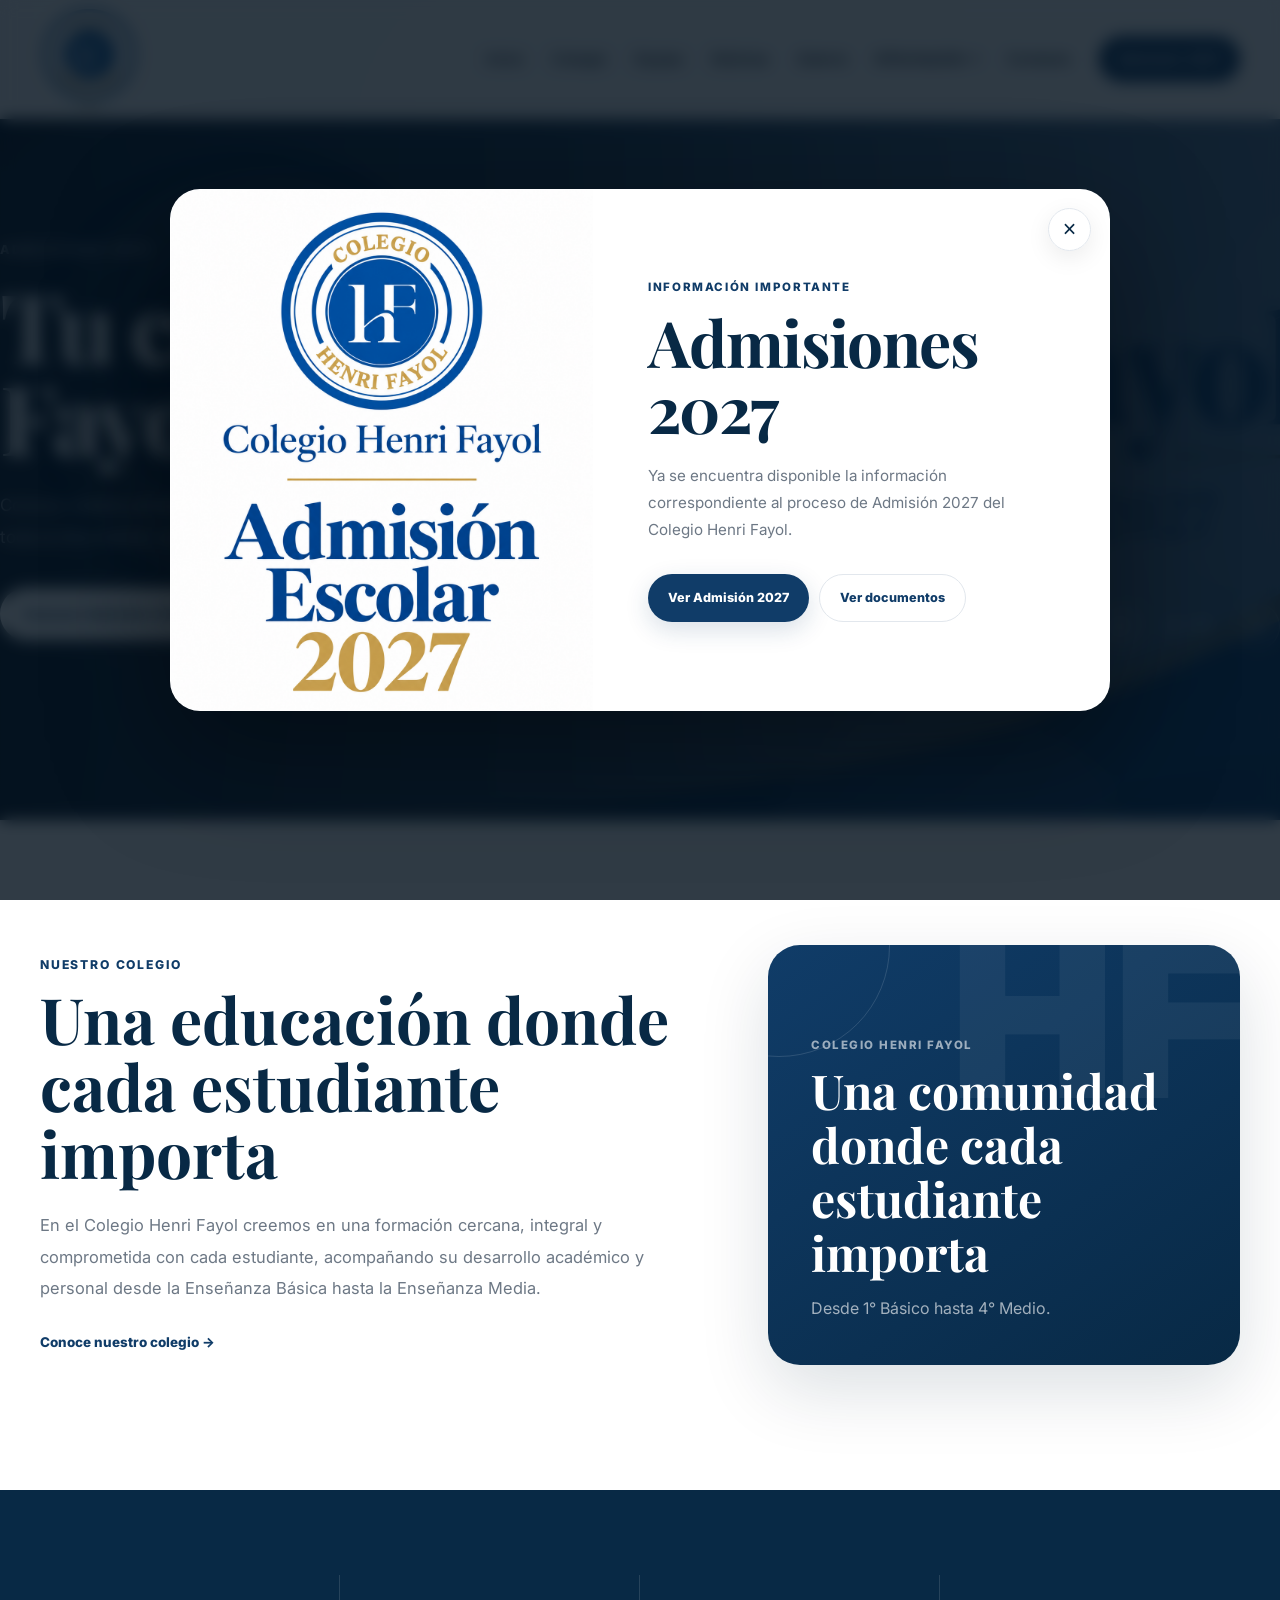
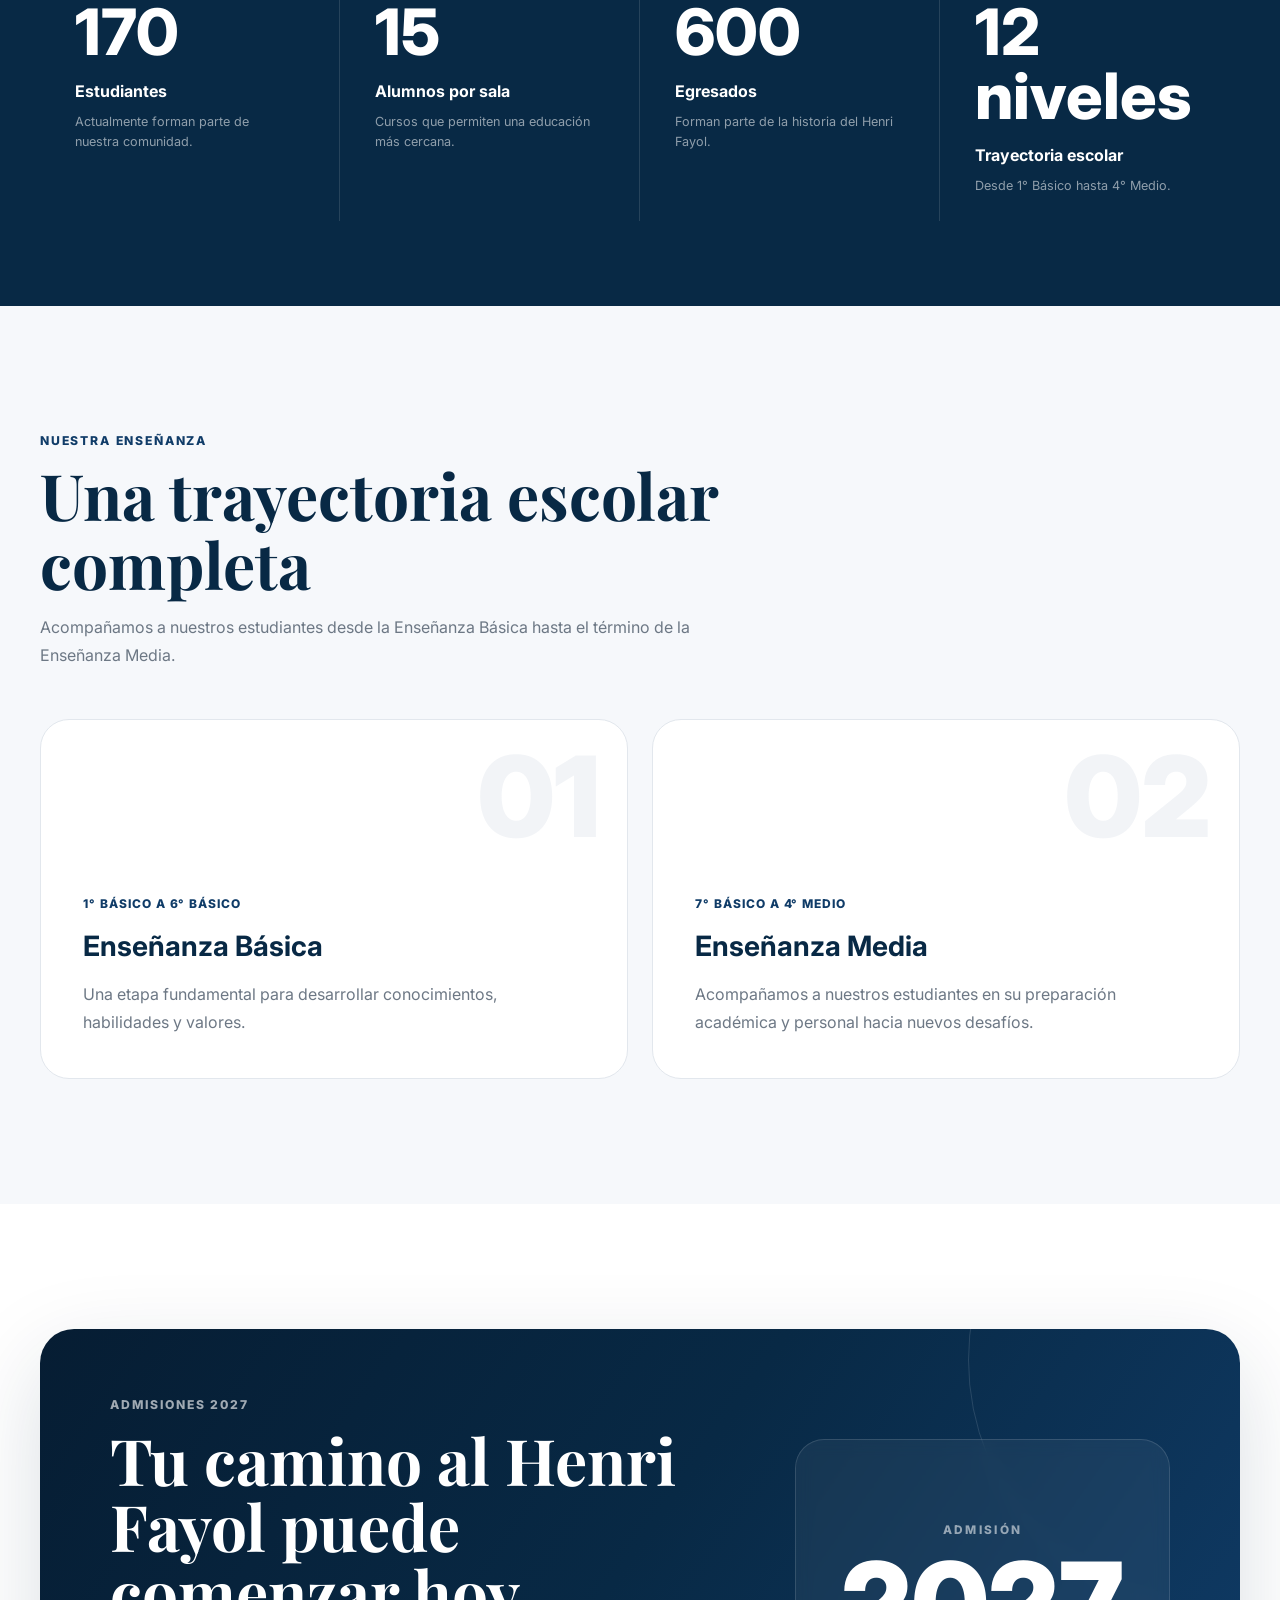
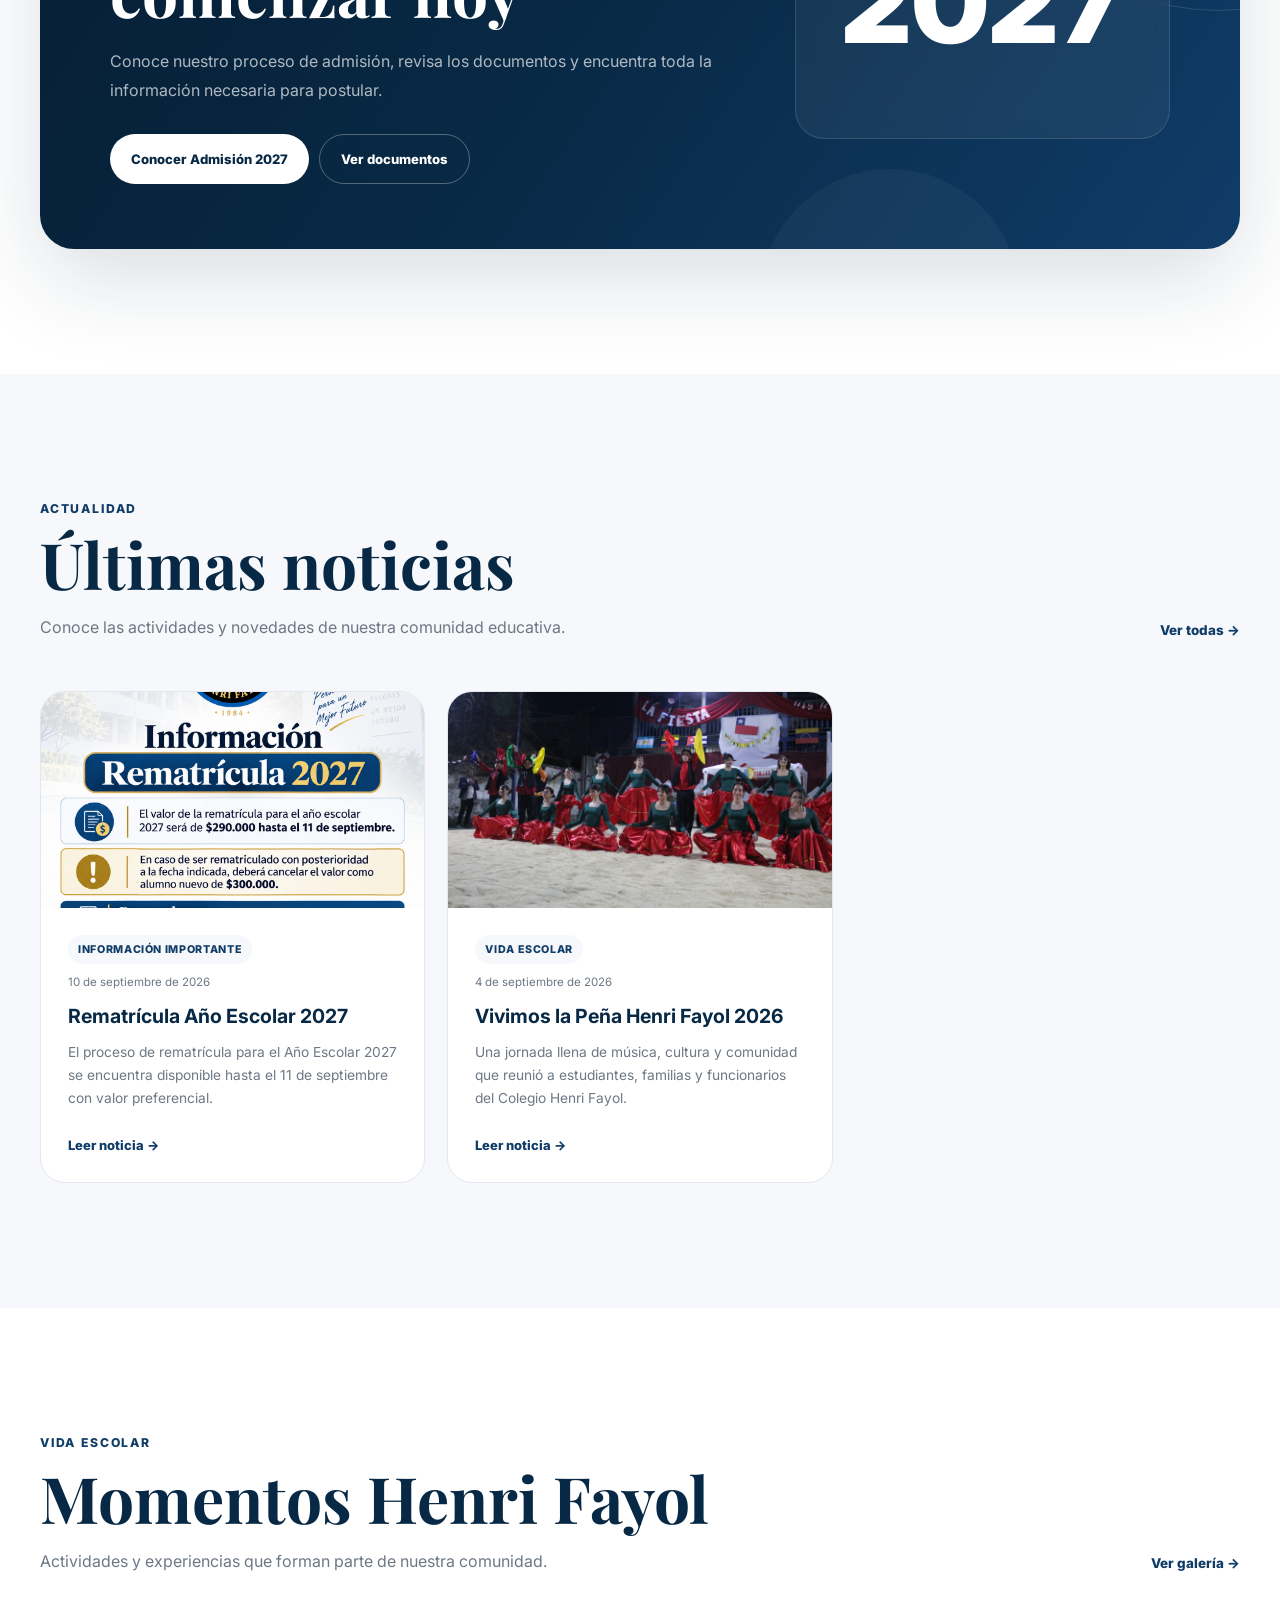
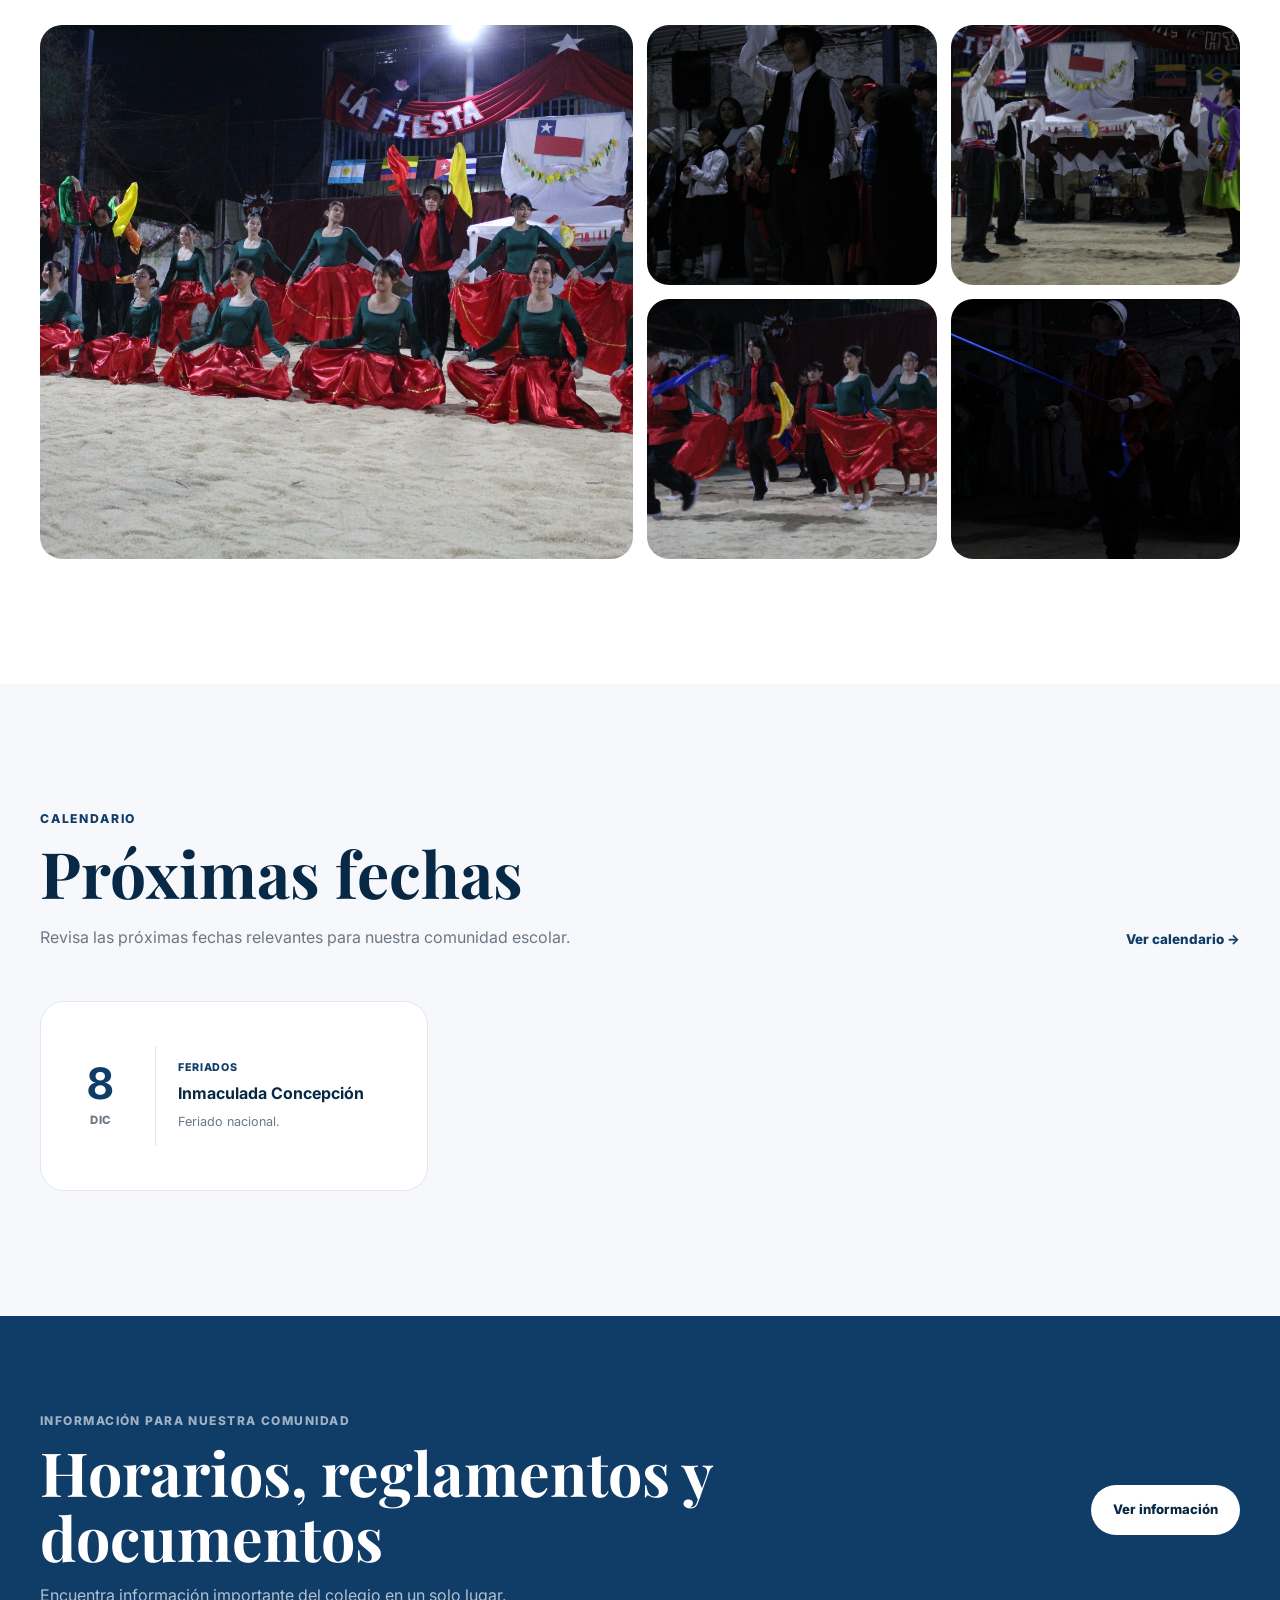
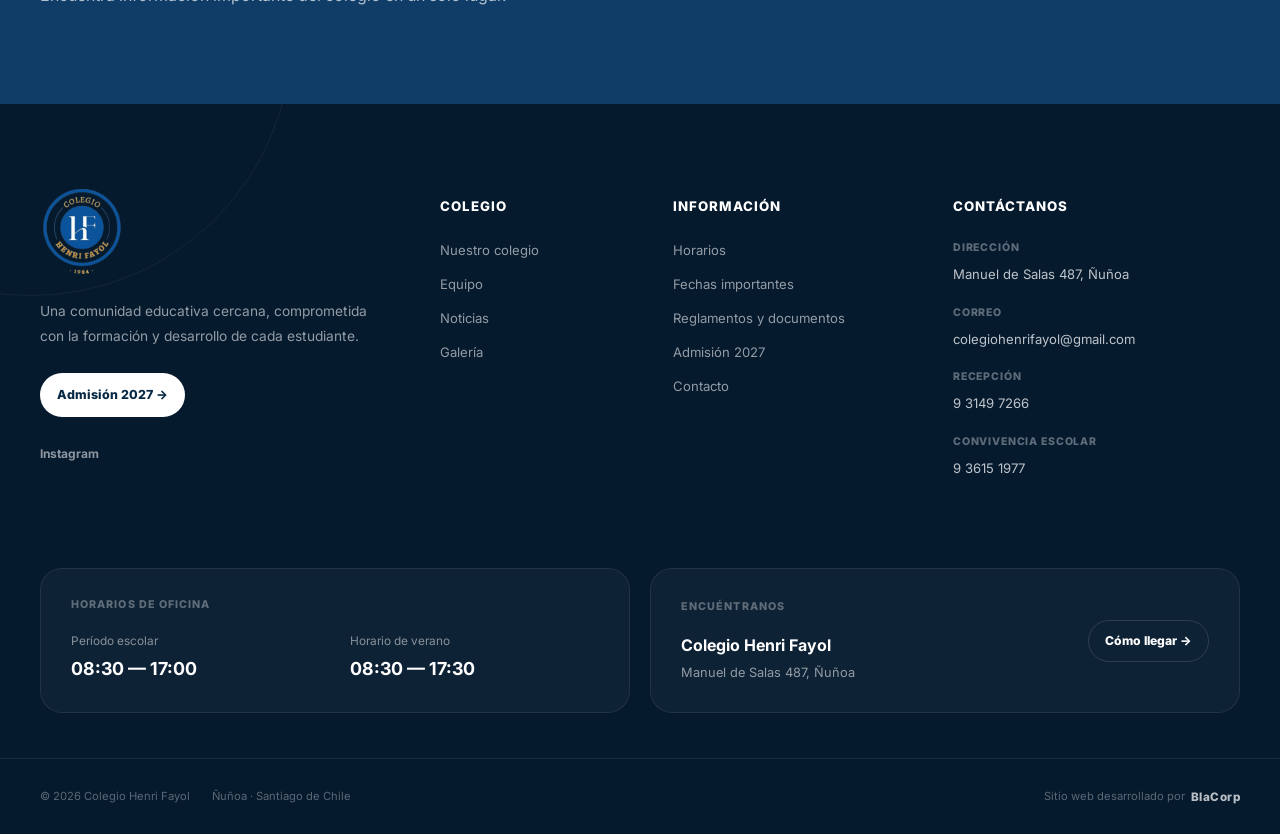
==== commit 38bf0c0b: "etiqueta de google" ====
--- a/index.html
+++ b/index.html
@@ -2,6 +2,25 @@
 <html lang="es">
 
 <head>
+
+  <!-- Google tag (gtag.js) -->
+  <script
+    async
+    src="https://www.googletagmanager.com/gtag/js?id=AW-18474346656"
+  ></script>
+
+  <script>
+    window.dataLayer = window.dataLayer || [];
+
+    function gtag() {
+      dataLayer.push(arguments);
+    }
+
+    gtag('js', new Date());
+
+    gtag('config', 'AW-18474346656');
+  </script>
+
 
   <meta charset="UTF-8">
 
@@ -20,10 +39,10 @@
   </title>
 
   <link
-  rel="icon"
-  type="image/png"
-  href="assets/logo/logo.png"
->
+    rel="icon"
+    type="image/png"
+    href="assets/logo/logo.png"
+  >
 
   <link rel="stylesheet" href="css/global.css">
   <link rel="stylesheet" href="css/header.css">
--- a/css/header.css
+++ b/css/header.css
@@ -529,4 +529,236 @@
     max-width: 200px;
   }
 
+}
+/* =========================================================
+   MENÚ INFORMACIÓN - MOBILE FIX
+========================================================= */
+
+@media (max-width: 900px) {
+
+  /* MENÚ GENERAL */
+
+  .nav {
+    width: 100%;
+
+    max-height:
+      calc(100vh - 100px);
+
+    overflow-y: auto;
+    overflow-x: hidden;
+  }
+
+
+  .nav > a {
+    width: 100%;
+
+    display: flex;
+
+    align-items: center;
+
+    padding:
+      15px 20px;
+
+    border-bottom:
+      1px solid
+      var(--border);
+
+    font-size: 0.95rem;
+
+    text-align: left;
+  }
+
+
+  /* CONTENEDOR INFORMACIÓN */
+
+  .nav-dropdown {
+    position: static !important;
+
+    width: 100%;
+
+    display: block;
+  }
+
+
+  /* BOTÓN INFORMACIÓN */
+
+  .nav-dropdown-toggle {
+    width: 100%;
+
+    min-height: 54px;
+
+    display: flex;
+
+    align-items: center;
+    justify-content: space-between;
+
+    padding:
+      15px 20px;
+
+    border: none;
+
+    border-bottom:
+      1px solid
+      var(--border);
+
+    background: white;
+
+    color:
+      var(--primary-dark);
+
+    font-size: 0.95rem;
+
+    font-weight: 700;
+
+    text-align: left;
+
+    cursor: pointer;
+  }
+
+
+  .nav-dropdown-arrow {
+    flex-shrink: 0;
+
+    margin-left: 15px;
+
+    font-size: 1rem;
+
+    transition:
+      transform 0.25s ease;
+  }
+
+
+  .nav-dropdown.open
+  .nav-dropdown-arrow {
+    transform:
+      rotate(180deg);
+  }
+
+
+  /* SUBMENÚ */
+
+  .nav-dropdown-menu {
+    position: static !important;
+
+    top: auto !important;
+    left: auto !important;
+    right: auto !important;
+
+    width: 100% !important;
+
+    min-width: 0 !important;
+
+    display: none !important;
+
+    padding:
+      8px 12px
+      12px;
+
+    margin: 0;
+
+    opacity: 1 !important;
+
+    visibility: visible !important;
+
+    transform: none !important;
+
+    border: none;
+
+    border-radius: 0;
+
+    box-shadow: none;
+
+    background:
+      #f5f7fa;
+  }
+
+
+  /* SOLO ABIERTO AL TOCAR */
+
+  .nav-dropdown.open
+  .nav-dropdown-menu {
+    display: grid !important;
+
+    gap: 6px;
+  }
+
+
+  /* EVITA QUE HOVER DE PC INTERFIERA */
+
+  .nav-dropdown:hover
+  .nav-dropdown-menu {
+    display: none !important;
+  }
+
+
+  .nav-dropdown.open:hover
+  .nav-dropdown-menu {
+    display: grid !important;
+  }
+
+
+  /* OPCIONES */
+
+  .nav-dropdown-menu a {
+    width: 100%;
+
+    display: flex;
+
+    flex-direction: column;
+
+    align-items: flex-start;
+
+    gap: 3px;
+
+    padding:
+      13px 15px;
+
+    border: none;
+
+    border-radius: 10px;
+
+    background: white;
+
+    color:
+      var(--primary-dark);
+
+    text-align: left;
+
+    transform: none !important;
+  }
+
+
+  .nav-dropdown-menu a strong {
+    display: block;
+
+    color:
+      var(--primary-dark);
+
+    font-size: 0.88rem;
+
+    font-weight: 800;
+
+    line-height: 1.3;
+  }
+
+
+  .nav-dropdown-menu a span {
+    display: block;
+
+    color:
+      var(--text-light);
+
+    font-size: 0.73rem;
+
+    line-height: 1.4;
+  }
+
+
+  .nav-dropdown-menu a:hover {
+    background:
+      #eef3f8;
+
+    transform: none !important;
+  }
+
 }
